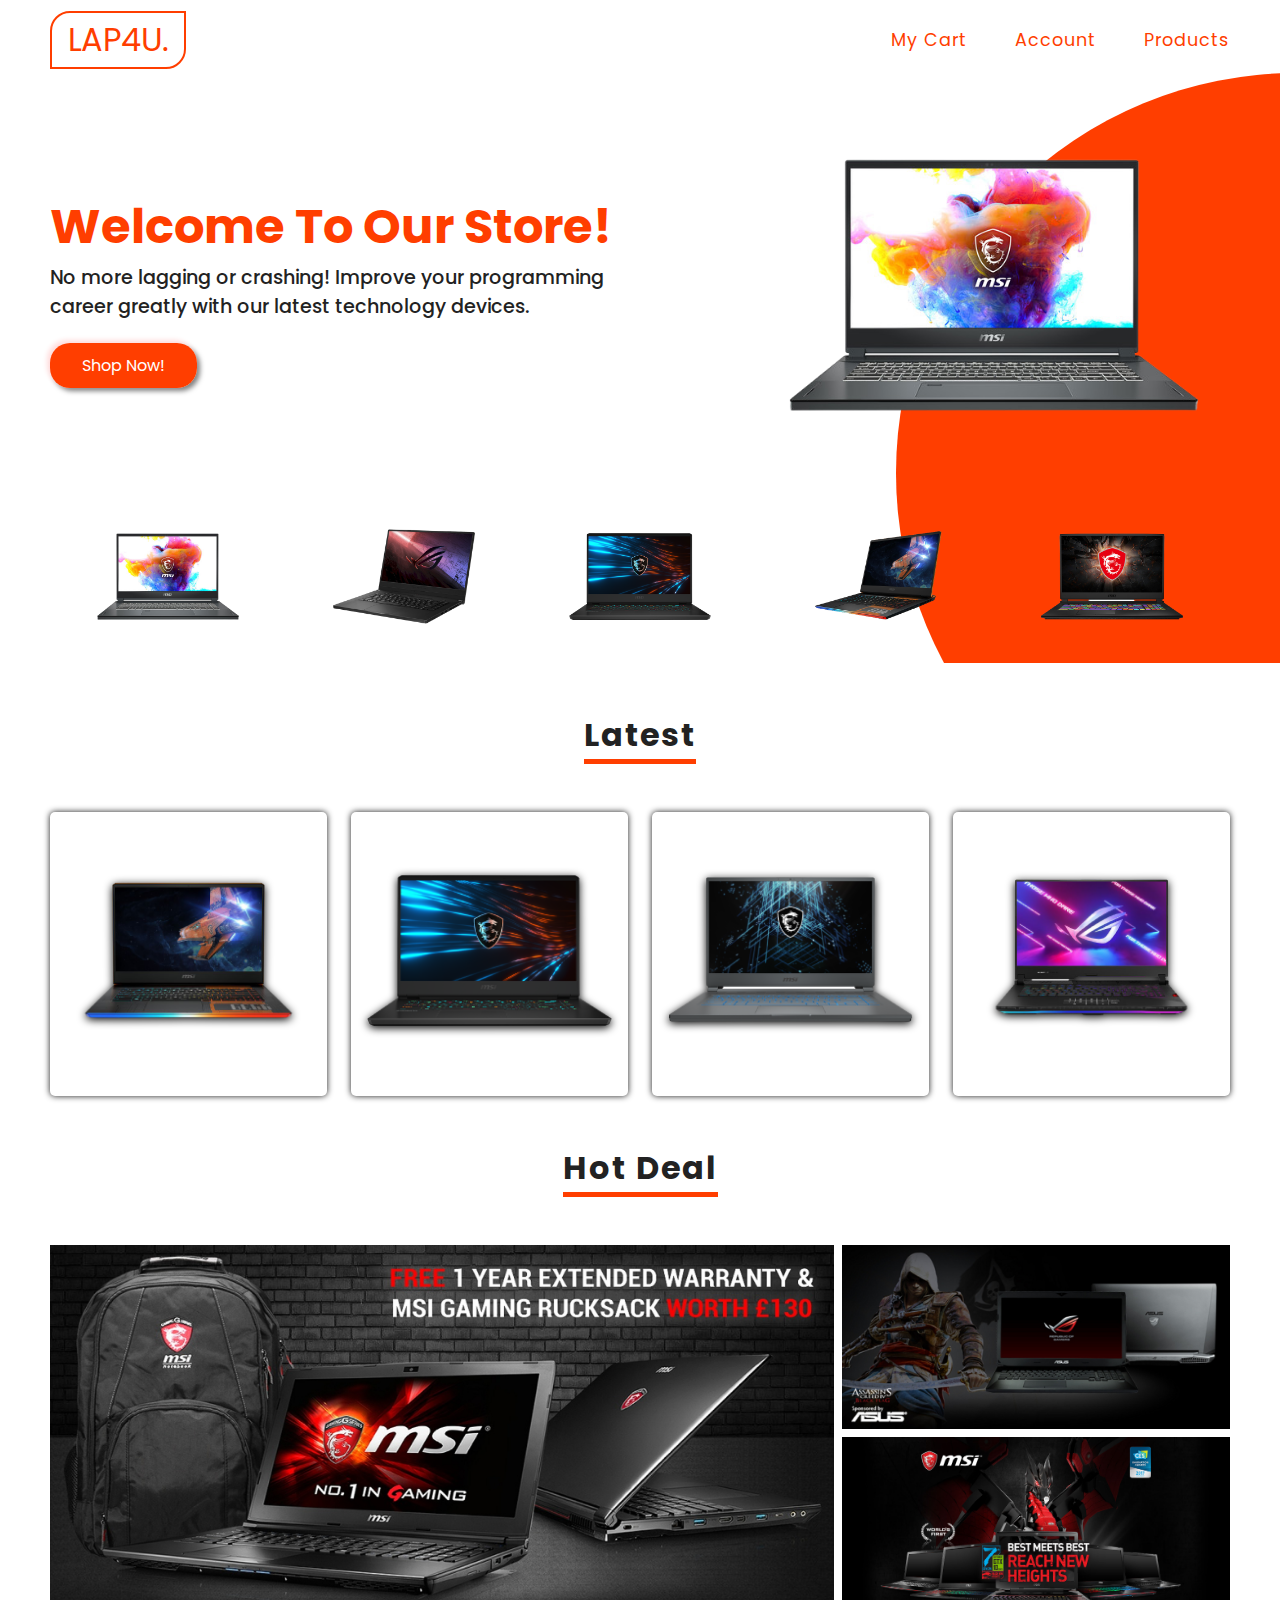
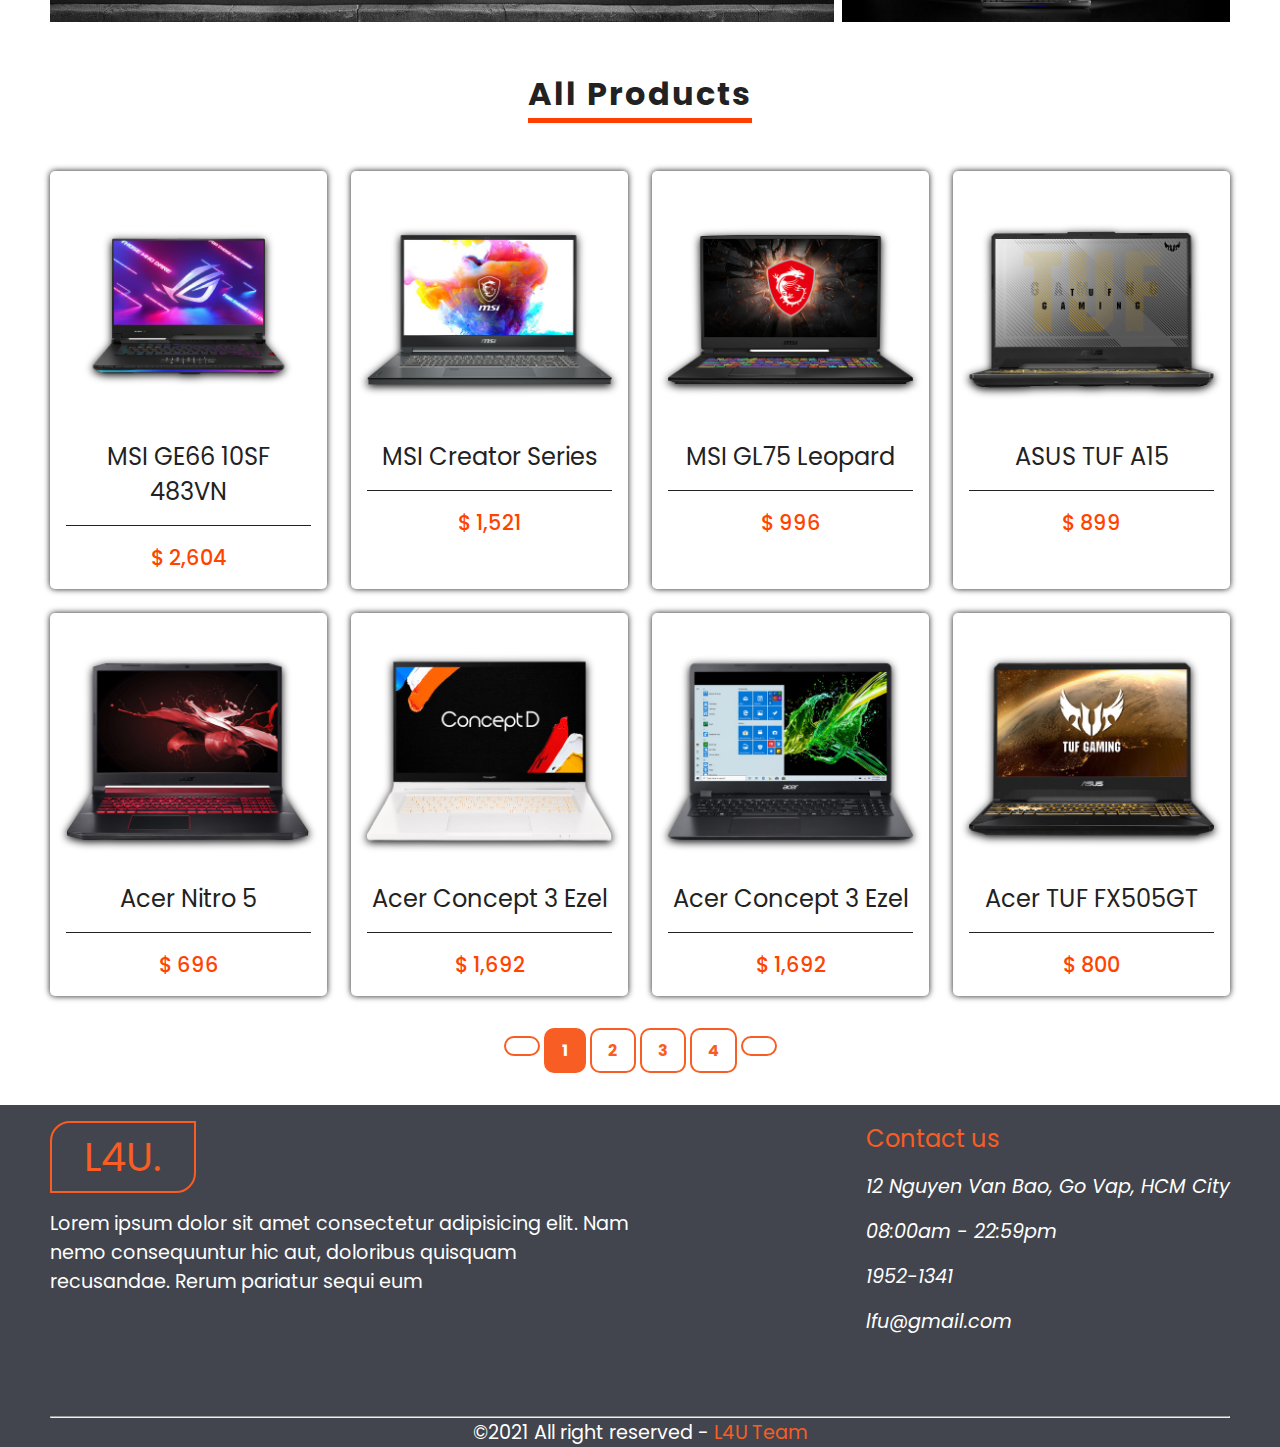
==== index.html @ 74d0d78e "Fix cant load image error, add media query, download more images" ====
<!DOCTYPE html>
<html lang="en">

<head>
    <meta charset="UTF-8">
    <meta http-equiv="X-UA-Compatible" content="IE=edge">
    <meta name="viewport" content="width=device-width, initial-scale=1.0">
    <link rel="stylesheet" href="./css/index.css">
    <link rel="icon" href="./img/page-icon/home.png">
    <link rel="stylesheet" href="./fontawesome/css/all.css">
    <title>LFU | Home</title>
</head>

<body>

    <div class="landing-page">
        <div class="wrapper">
            <header id="top">
                <a href="#" class="logo">LAP4U.</a>

                <input type="checkbox" id="show-menu">

                <ul class="nav-links">
                    <li class="nav-link">
                        <a href="#"><i class="fas fa-shopping-cart"></i> My Cart</a>
                    </li>
                    <li class="nav-link">
                        <a href="./login.html"><i class="fas fa-user"></i> Account</a>
                    </li>
                    <li class="nav-link">
                        <a href="#l-product"><i class="fas fa-layer-group"></i> Products</a>
                    </li>
                </ul>

                <label for="show-menu" class="menu-toggler">
                    <i class="fas fa-bars"></i>
                </label>

            </header>

            <section class="showcase-container">
                <div class="desc">
                    <h1>Welcome to our store!</h1>
                    <p>No more lagging or crashing! Improve your programming career greatly with our latest technology
                        devices.</p>
                    <a href="#" class="btn">Shop Now!</a>
                </div>

                <div class="showcase">
                    <img id="showcase-img" src="./img/products/img-slider/1.png">
                    <ul class="social-media">
                        <li><a href="#"><i class="fab fa-facebook-square"></i></a></li>
                        <li><a href="#"><i class="fab fa-instagram"></i></a></li>
                        <li><a href="#"><i class="fab fa-twitter"></i></a></li>
                    </ul>
                </div>
            </section>

            <section class="img-slider">

                <img onclick="changeImg(this);changeColor('#ff3e00')" src="./img/products/img-slider/1.png">
                <img onclick="changeImg(this);changeColor('#766bd1')" src="./img/products/img-slider/2.png">
                <img onclick="changeImg(this);changeColor('#2c6ad9')" src="./img/products/img-slider/3.png">
                <img onclick="changeImg(this);changeColor('#ff6700')" src="./img/products/img-slider/4.png">
                <img onclick="changeImg(this);changeColor('#e70213')" src="./img/products/img-slider/5.png">

            </section>
        </div>
    </div>

    <section class="products product-new">
        <h1 class="intro">Latest</h1>
        <div class="wrapper latest-products">

            <div class="item">
                <img src="./img/products/new/1.png" alt="">
            </div>

            <div class="item">
                <img src="./img/products/new/2.png" alt="">
            </div>

            <div class="item">
                <img src="./img/products/new/3.png" alt="">
            </div>

            <div class="item">
                <img src="./img/products/new/4.png" alt="">
            </div>

        </div>
    </section>

    <section class="products product-featured">
        <h1 class="intro">Hot Deal</h1>
        <div class="wrapper items">

            <div class="item-feature featured-1">
                <img src="./img/products/featured/main.jpg" alt="">
            </div>

            <div class="item-feature featured-2">
                <img src="./img/products/featured/side-pic-a.jpg" alt="">
            </div>

            <div class="item-feature featured-3">
                <img src="./img/products/featured/side-pic-b.jpg" alt="">
            </div>

        </div>
    </section>

    <section class="products product-all">
        <h1 class="intro" id="l-product">All Products</h1>

        <div class="wrapper product-list">

            <div class="item sell-item">
                <!-- <div class="product-info"> -->
                <img src="./img/products/list/1.png" alt="">
                <p class="product-name">MSI GE66 10SF 483VN</p>
                <!-- </div> -->
                <div class="detail">
                    <i class="far fa-heart to-fav-list"></i>
                    <span class="price">$ 2,604</span>
                    <i class="fas fa-cart-plus add-to-cart"></i>
                </div>
            </div>

            <div class="item sell-item">
                <img src="./img/products/list/2.png" alt="">
                <p class="product-name">MSI Creator Series</p>
                <div class="detail">
                    <i class="far fa-heart to-fav-list"></i>
                    <span class="price">$ 1,521</span>
                    <i class="fas fa-cart-plus add-to-cart"></i>
                </div>
            </div>

            <div class="item sell-item">
                <img src="./img/products/list/3.png" alt="">
                <p class="product-name">MSI GL75 Leopard</p>
                <div class="detail">
                    <i class="far fa-heart to-fav-list"></i>
                    <span class="price">$ 996</span>
                    <i class="fas fa-cart-plus add-to-cart"></i>
                </div>
            </div>

            <div class="item sell-item">
                <img src="./img/products/list/4.png" alt="">
                <p class="product-name">ASUS TUF A15</p>
                <div class="detail">
                    <i class="far fa-heart to-fav-list"></i>
                    <span class="price">$ 899</span>
                    <i class="fas fa-cart-plus add-to-cart"></i>
                </div>
            </div>

            <div class="item sell-item">
                <img src="./img/products/list/5.png" alt="">
                <p class="product-name">Acer Nitro 5</p>
                <div class="detail">
                    <i class="far fa-heart to-fav-list"></i>
                    <span class="price">$ 696</span>
                    <i class="fas fa-cart-plus add-to-cart"></i>
                </div>
            </div>

            <div class="item sell-item">
                <img src="./img/products/list/6.png" alt="">
                <p class="product-name">Acer Concept 3 Ezel</p>
                <div class="detail">
                    <i class="far fa-heart to-fav-list"></i>
                    <span class="price">$ 1,692</span>
                    <i class="fas fa-cart-plus add-to-cart"></i>
                </div>
            </div>

            <div class="item sell-item">
                <img src="./img/products/list/7.png" alt="">
                <p class="product-name">Acer Concept 3 Ezel</p>
                <div class="detail">
                    <i class="far fa-heart to-fav-list"></i>
                    <span class="price">$ 1,692</span>
                    <i class="fas fa-cart-plus add-to-cart"></i>
                </div>
            </div>

            <div class="item sell-item">
                <img src="./img/products/list/8.png" alt="">
                <p class="product-name">Acer TUF FX505GT</p>
                <div class="detail">
                    <i class="far fa-heart to-fav-list"></i>
                    <span class="price">$ 800</span>
                    <i class="fas fa-cart-plus add-to-cart"></i>
                </div>
            </div>

        </div>
    </section>

    <div class="pagination">
        <a href="#" class="page-prev"><i class="fas fa-angle-left"></i></a>
        <a href="#" class="page-num active">1</a>
        <a href="./page-2.html#l-product" class="page-num">2</a>
        <a href="#" class="page-num">3</a>
        <a href="#" class="page-num">4</a>
        <a href="#" class="page-next"><i class="fas fa-angle-right"></i></a>
    </div>

    <footer>
        <div class="wrapper">
            <div class="footer-detail">
                <div class="page-intro">
                    <a href="#top" class="page-logo">L4U.</a>
                    <p>Lorem ipsum dolor sit amet consectetur adipisicing elit. Nam nemo consequuntur hic aut, doloribus
                        quisquam recusandae. Rerum pariatur sequi eum
                    </p>
                </div>

                <div class="page-address">
                    <p>Contact us</p>
                    <ul>
                        <li>
                            <a href="#">
                                <i class="fas fa-map-marker-alt"> 12 Nguyen Van Bao, Go Vap, HCM City</i>
                            </a>
                        </li>

                        <li>
                            <a href="#">
                                <i class="fas fa-door-open"> 08:00am - 22:59pm</i>
                            </a>
                        </li>

                        <li>
                            <a href="#">
                                <i class="fas fa-phone"> 1952-1341</i>
                            </a>
                        </li>

                        <li>
                            <a href="#">
                                <i class="fas fa-envelope"> lfu@gmail.com</i>
                            </a>
                        </li>
                    </ul>

                    <div class="page-sm">
                        <i class="fab fa-facebook-square"></i>
                        <i class="fab fa-twitter"></i>
                        <i class="fab fa-instagram"></i>
                    </div>
                </div>
            </div>

            <div class="copy-right">
                <hr>
                <a href="./members.html" target="_blank">
                    &copy;2021 All right reserved - <span>L4U Team</span>
                </a>
            </div>
        </div>
    </footer>

    <script src="./js/index.js"></script>
</body>

</html>
---- css/index.css ----
@import url('https://fonts.googleapis.com/css2?family=Poppins:wght@300;400;500;700&display=swap');

* {
  padding: 0;
  margin: 0;
  box-sizing: border-box;
  font-family: 'Poppins' ,sans-serif;
  list-style: none;
  text-decoration: none;
  scroll-behavior: smooth;
}

/* Css variables */
:root {
  --light: #fff;
  --dark: #222;
  --primary-color: #ff3e00;
  --text-color: #f85d24;
  --shadow: 0 0 6px rgba(0, 0, 0, 0.9);
  --shadow-inset: -3px -3px 5px #ffdddd,
  3px 3px 5px rgba(0, 0, 0, 0.5);
}

/* ==Global wrapper== */
.wrapper {
  width: calc(100% - 100px);
  max-width: 1280px;
  margin: 0 auto;
}

.landing-page {
  position: relative;
  overflow: hidden;
  z-index: 2;
}


.landing-page::after {
  z-index: -9;
  content: "";
  width: 800px;
  height: 800px;
  border-radius: 50%;
  background-color: var(--primary-color);
  position: absolute;
  left: 70%;
  top: 11%;
}

header {
  width: 100%;
  margin: 0 auto;
  height: 80px;
  display: flex;
  justify-content: space-between;
  align-items: center;
  position: relative;
}

header .logo {
  font-size: 2rem;
  color: var(--primary-color);
  padding: .2rem 1rem;
  border: 2px solid var(--primary-color);
  border-radius: 20px 0 20px 0;
}

/* ==Navigation bar== */
.nav-links {
  display: flex;
}

.nav-links li{
  margin-left: 3rem;
}

.nav-links a {
  color: var(--primary-color);
  font-size: 1.1rem;
  letter-spacing: 1px;
}

.nav-links a:hover {
  border-bottom: 2px solid var(--primary-color);
}

header input[type="checkbox"] {
  display: none;
}

header .menu-toggler {
  display: none;
  position: absolute;
}

/* ==Product showcase== */
.showcase-container {
  width: 100%;
  display: grid;
  grid-template-columns: repeat(2, 1fr);
  align-items: center;
  gap: 10px;
}

.desc h1 {
  font-size: 3rem;
  color: var(--primary-color);
  text-transform: capitalize;
}

.desc p {
  font-size: 1.2rem;
  margin-bottom: 2rem;
  color: var(--dark);
  font-weight: 500;
}

.btn {
  background: var(--primary-color);
  border-radius: 20px;
  padding: .7rem 2rem;
  color: #fff;
  transition: .3s ease;
  box-shadow: var(--shadow-inset);
}

.btn:hover {
  filter: brightness(150%);
}

.showcase {
  width: 100%;
  display: flex;
  justify-content: flex-end;
  align-items: center;
}

.showcase img {
  width: 70%;
  transition: transform .3s ease;
}

.social-media i {
  font-size: 2rem;
  margin: 2rem 0 0 2rem;
  color: #fff;
  transition: transform .3s ease;
  transform: scale(.85);
}

.social-media i:hover,
.showcase img:hover {
  transform: scale(1.1);
}

/* ==Product showcase images== */
.img-slider {
  padding: 1rem 0;
  display: grid;
  grid-template-columns: repeat(5, 1fr);
  align-items: center;
  justify-items: center;
}

.img-slider img {
  width: 60%;
  transition: .3s ease-in-out;
}

.img-slider img:hover {
  transform: translateY(-5%);
}

.landing-page img {
  filter: drop-shadow(2 px 4px 4px black);
  cursor: pointer;
}


/* ==Product== */
.items {
  display: grid;
  gap: .5rem;
  grid-template-areas: 
  'main main side-pic-a'
  'main main side-pic-b';
}

.featured-1 {
  grid-area: main;
}
.featured-2 {
  grid-area: side-pic-a;
}
.featured-3 {
  grid-area: side-pic-b;
}

.item-feature img {
  width: 100%;
  height: 100%;
}

.products {
  text-align: center;
}

.latest-products {
  display: grid;
  grid-template-columns: repeat(4, 1fr);
  gap: 1.5rem;
}

section .intro {
  color: var(--dark);
  display: inline-block;
  margin: 3rem 0;
  border-bottom: 5px solid var(--primary-color);
  font-size: 2rem;
  text-transform: capitalize;
  letter-spacing: 2px;
  position: relative;
}

.item {
  box-shadow: var(--shadow);
  border-radius: 5px;
  padding: 1rem;
  cursor: pointer;
  overflow: hidden;
}

.item img {
  transition: transform .3s ease;
  width: 100%;
  filter: drop-shadow(0 2px 4px black);
}

.sell-item img:hover{
  transform: scale(1.1);
}

.product-list {
  display: grid;
  grid-template-columns: repeat(4, 1fr);
  gap: 1.5rem;
}

.item .product-name {
  font-size: 1.5rem;
  text-align: center;
  color: var(--dark);
  padding-bottom: 1rem;
  border-bottom: 1px solid var(--dark);
}

.item .detail {
  margin-top: 1rem;
  display: flex;
  justify-content: space-between;
  align-items: center;
}

.item .add-to-cart,
.item .to-fav-list {
  color: var(--text-color);
  font-size: 1.5rem;
  transition: transform .3s ease-in-out;
  transform: scale(.9);
}

.item .add-to-cart:hover,
.item .to-fav-list:hover {
  transform: scale(1.1);
}

.item .price {
  font-size: 1.3rem;
  font-weight: 500;
  color: #ff4400;
}


.pagination {
    text-align: center;
    margin: 2rem;
}

.pagination .page-num,
.page-prev,
.page-next {
  font-weight: bold;
  display: inline-block;
  color: var(--text-color);
  padding: .5em 1em;
  /* font-size: 1.2rem; */
  border-radius: 10px;
  border: 2px solid var(--text-color);
  transition: .3s ease-in-out;
}

.pagination .active {
  background-color: var(--text-color);
  color: var(--light);
}

.page-num:hover:not(.active) {
  transform: translateY(-8%);
}

/* footer */
footer {
  font-size: 1.2rem;
  background-color: #42454d;
  color: #fff;
}

.footer-detail {
  display: grid;
  grid-template-columns: repeat(2, 1fr);
  gap: 1rem;
  padding: 1rem 0;
}

.page-logo {
  cursor: pointer;
  border: 2px solid var(--text-color);
  border-radius: 20px 0 20px 0;
  padding: .25rem 2rem;
  display: inline-block;
  margin-bottom: 1rem;
  color: var(--text-color);
  font-size: 2.5rem;
}

.page-address {
  justify-self: end;
}

.page-address ul{
  list-style: none;
}

.page-address ul li {
  margin: 1rem 0;
}

.page-address a {
  transition: .3s ease-in-out;
}

.page-address p {
  color: var(--text-color);
  font-size: 1.5rem;
}

.page-address a,
.copy-right a {
  color: #fff;
}

.page-sm i {
  font-size: 2rem;
  cursor: pointer;
  transition: .3s ease-in-out;
}

.page-sm i:hover,
.page-address a:hover  {
  color: var(--text-color);
}

.page-sm i:not(:last-child) {
  margin-right: 1.5rem;
}

.copy-right {
  text-align: center;
}

.copy-right span {
  color: var(--text-color);
}

/* Media query for tablet */
@media (max-width: 769px) {

  .wrapper {
    width: 90%;
  }

  .nav-links {
    display: block;
    width: 100%;
    text-align: center;
    background: #fff;
    top: 100%;
    right: 200%;
    position: absolute;
    transition: all .3s ease;
    z-index: 1000;
  }
  
  .nav-links li{
    margin: 3rem 0;
  }

  header .menu-toggler {
    display: block;
    color: var(--primary-color);
    right: 0%;
    font-size: 2rem;
  }

  header #show-menu:checked ~ .nav-links {
    right:  0;
    transition: all .3s ease;
  }

  header #show-menu:checked ~ .menu-toggler i::before {
    content: "\f00d";
  }

  .showcase-container {
    grid-template-columns: 1fr;
    align-items: center;
    justify-content: center;
    text-align: center;
    height: 100%;    
  }

  .showcase {
    justify-content: space-between;
  }

  .showcase img {
    width: 75%;
    filter: drop-shadow(1px 2px 6px #fff);
  }

  .social-media {
    background: var(--primary-color);
    padding: 0 .5em;
    margin-left: 1rem;
    border-radius: 8px;
    box-shadow: var(--shadow-inset);
  }
  
  .social-media i{
    margin: 1rem 0;
    font-size: 1.5;
  }
  
  .landing-page::after {
    top: 20%;
    left: 0;
  }

  .desc h1 {
    margin: 0;
    font-size: 1.5rem;
  }

  .desc p {
    font-size: 1rem;
    margin-bottom: 2.5rem;
    margin-top: 1.2rem;
    color: rgb(39 39 39);
    font-weight: 500;
  }

  .img-slider {
    display: none;
  }

  .latest-products {
    grid-template-columns: repeat(2, 1fr);
    gap: 1rem;
  }

  .items {
    grid-template-areas: 
    'main'
    'main'
    'side-pic-a'
    'side-pic-b';
  }
  
  .product-list {
    width: 80%;
    display: grid;
    grid-template-columns: 1fr;
    gap: 1.2rem;
  }

  .footer-detail {
    grid-template-columns: 1fr;
    gap: 1.5rem;
    text-align: center;
  }

  .page-address {
    justify-self: center;
  }
}

/* Media query for really small screen devices */
@media (max-width: 320px) {
  .pagination .page-num,
  .page-prev,
  .page-next {
    padding: 0em .5em;
  }

  .social-media i {
    margin: .5rem 0;
    font-size: 1.5rem;
  }
}
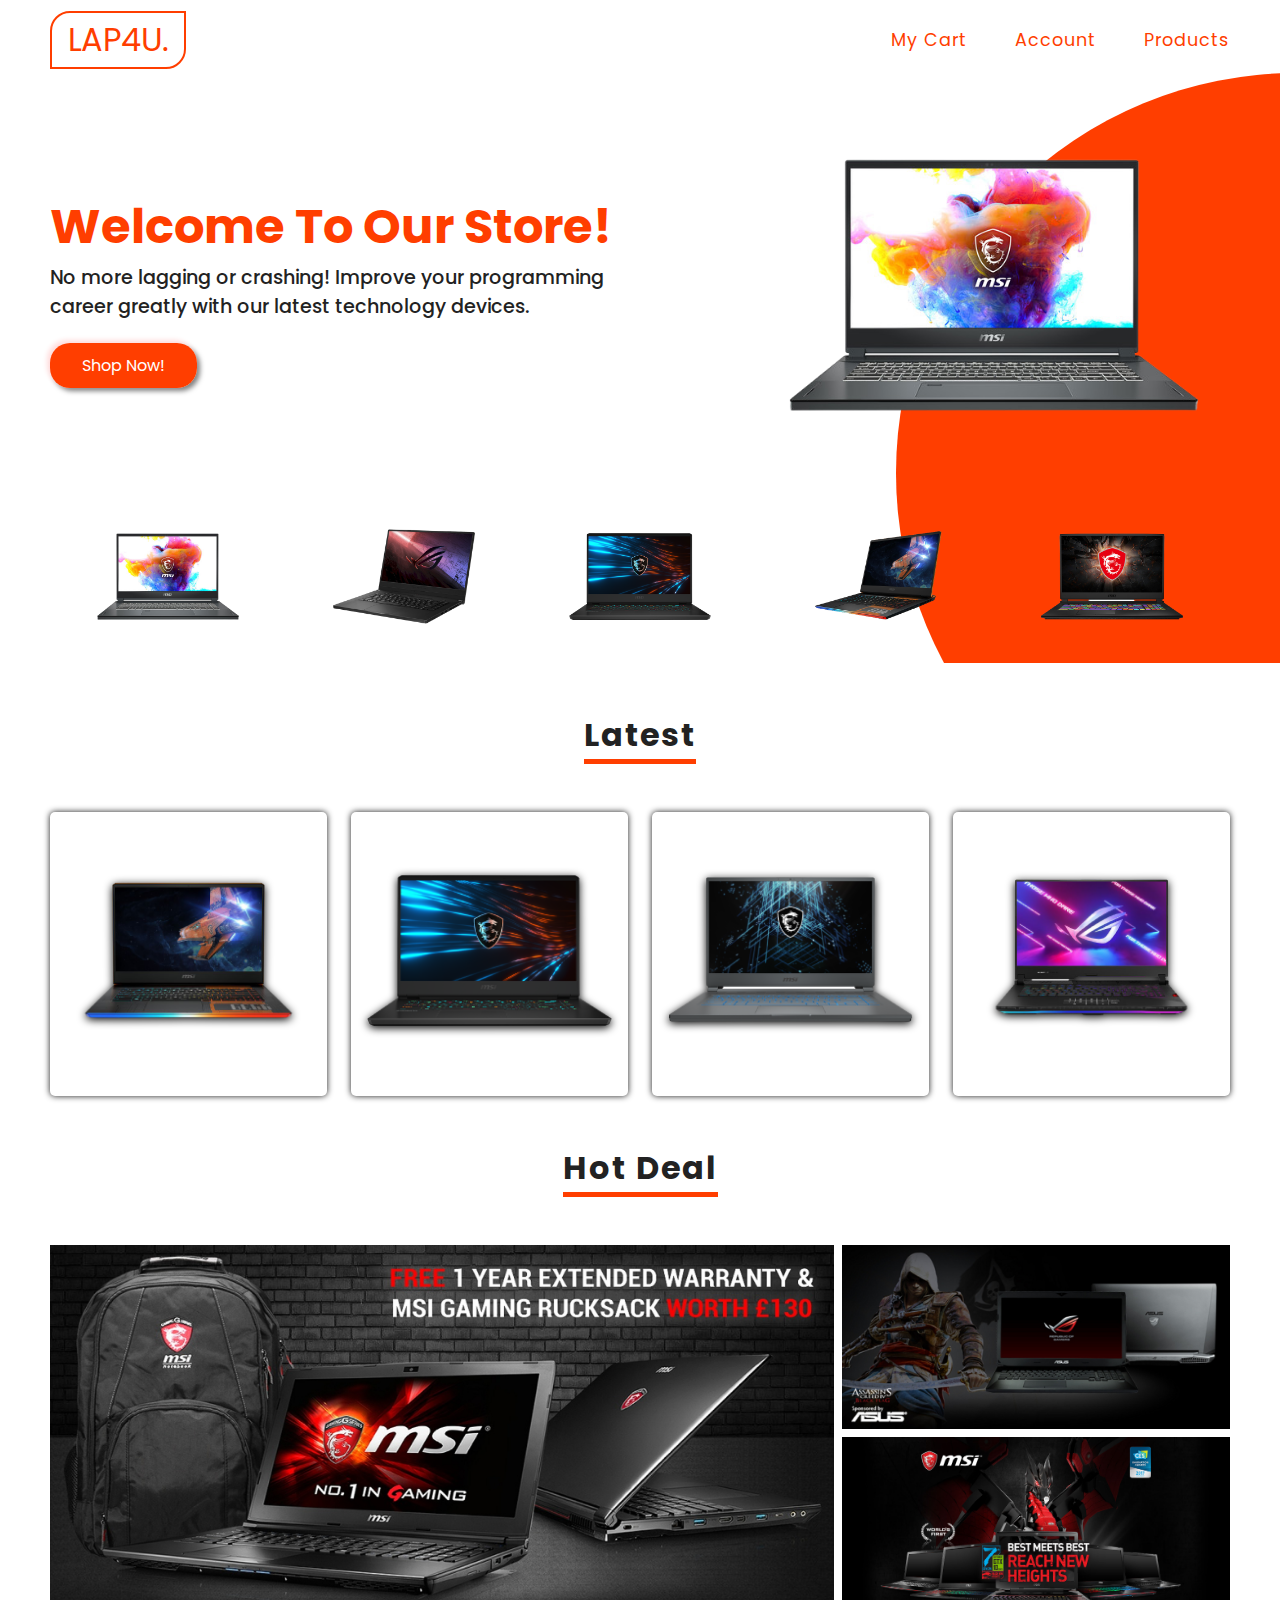
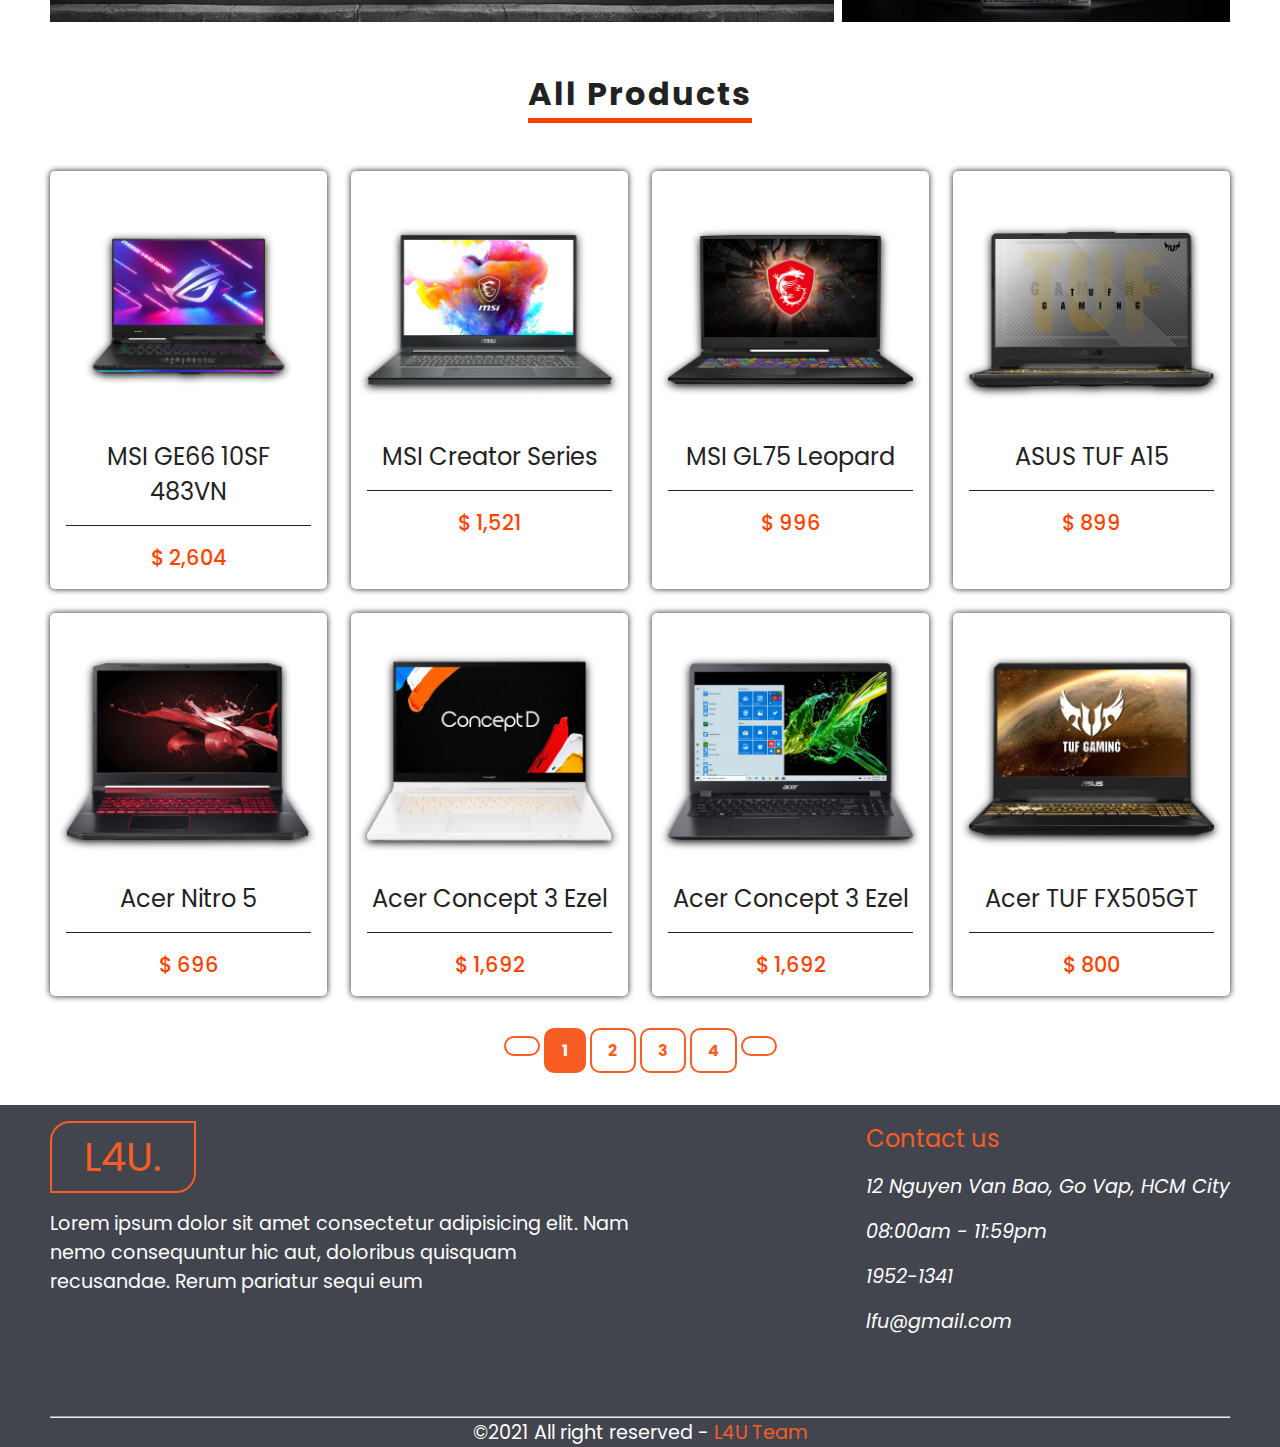
==== commit a2fa7883: "Add fontawesome folder" ====
--- a/index.html
+++ b/index.html
@@ -8,7 +8,7 @@
     <link rel="stylesheet" href="./css/index.css">
     <link rel="icon" href="./img/page-icon/home.png">
     <link rel="stylesheet" href="./fontawesome/css/all.css">
-    <title>LFU | Home</title>
+    <title>LFU | High-end laptop with "Lovey" prices</title>
 </head>
 
 <body>
@@ -116,10 +116,8 @@
         <div class="wrapper product-list">
 
             <div class="item sell-item">
-                <!-- <div class="product-info"> -->
                 <img src="./img/products/list/1.png" alt="">
                 <p class="product-name">MSI GE66 10SF 483VN</p>
-                <!-- </div> -->
                 <div class="detail">
                     <i class="far fa-heart to-fav-list"></i>
                     <span class="price">$ 2,604</span>
@@ -202,7 +200,7 @@
 
     <div class="pagination">
         <a href="#" class="page-prev"><i class="fas fa-angle-left"></i></a>
-        <a href="#" class="page-num active">1</a>
+        <a href="./index.html#l-product" class="page-num active">1</a>
         <a href="./page-2.html#l-product" class="page-num">2</a>
         <a href="#" class="page-num">3</a>
         <a href="#" class="page-num">4</a>
@@ -230,7 +228,7 @@
 
                         <li>
                             <a href="#">
-                                <i class="fas fa-door-open"> 08:00am - 22:59pm</i>
+                                <i class="fas fa-door-open"> 08:00am - 11:59pm</i>
                             </a>
                         </li>
 
--- a/css/index.css
+++ b/css/index.css
@@ -18,7 +18,7 @@
   --text-color: #f85d24;
   --shadow: 0 0 6px rgba(0, 0, 0, 0.9);
   --shadow-inset: -3px -3px 5px #ffdddd,
-  3px 3px 5px rgba(0, 0, 0, 0.5);
+                  3px 3px 5px rgba(0, 0, 0, 0.5);
 }
 
 /* ==Global wrapper== */
@@ -33,7 +33,6 @@
   overflow: hidden;
   z-index: 2;
 }
-
 
 .landing-page::after {
   z-index: -9;
@@ -153,7 +152,7 @@
   transform: scale(1.1);
 }
 
-/* ==Product showcase images== */
+/* ==Landing page product showcase images== */
 .img-slider {
   padding: 1rem 0;
   display: grid;
@@ -177,13 +176,21 @@
 }
 
 
-/* ==Product== */
+.latest-products {
+  display: grid;
+  grid-template-columns: repeat(4, 1fr);
+  gap: 1.5rem;
+}
+
+
+/* ==Product - Hot deal== */
 .items {
   display: grid;
   gap: .5rem;
   grid-template-areas: 
   'main main side-pic-a'
   'main main side-pic-b';
+  cursor: pointer;
 }
 
 .featured-1 {
@@ -203,12 +210,6 @@
 
 .products {
   text-align: center;
-}
-
-.latest-products {
-  display: grid;
-  grid-template-columns: repeat(4, 1fr);
-  gap: 1.5rem;
 }
 
 section .intro {
@@ -308,6 +309,7 @@
   transform: translateY(-8%);
 }
 
+
 /* footer */
 footer {
   font-size: 1.2rem;
@@ -381,6 +383,7 @@
 .copy-right span {
   color: var(--text-color);
 }
+
 
 /* Media query for tablet */
 @media (max-width: 769px) {
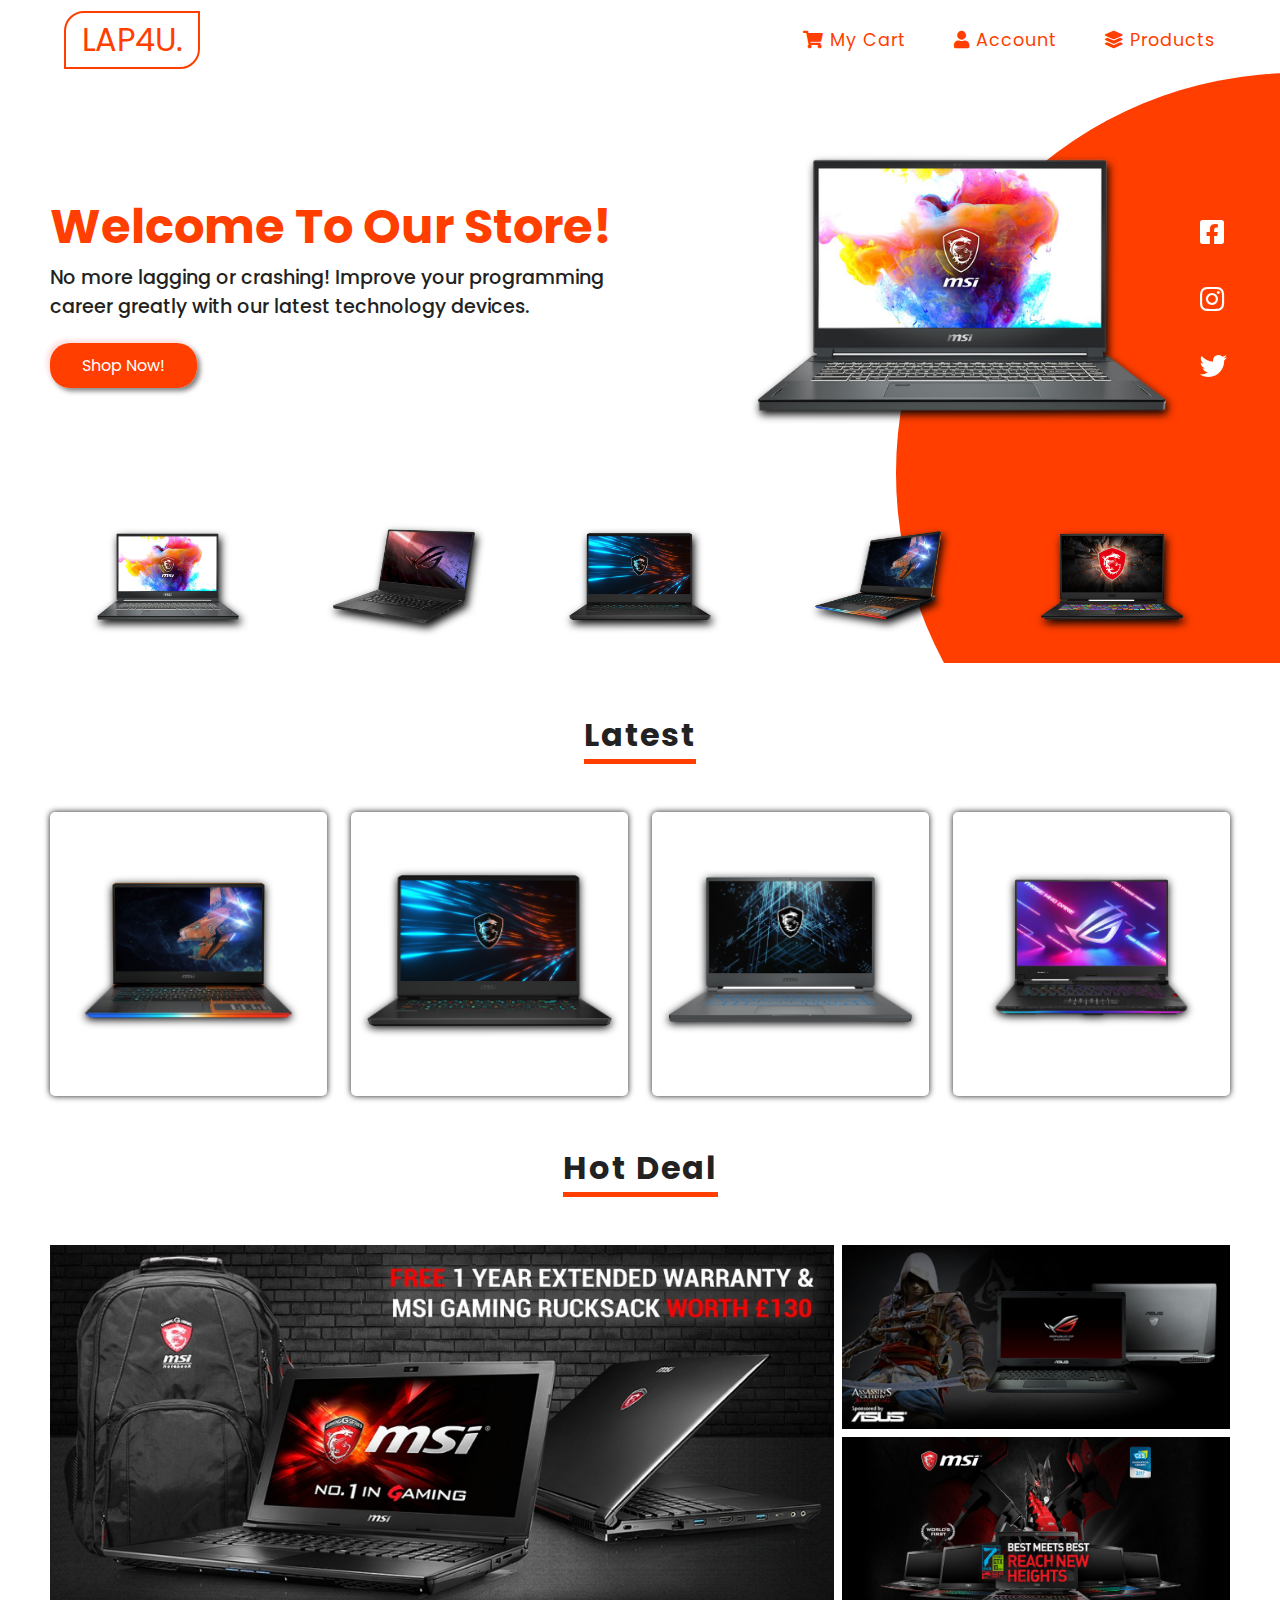
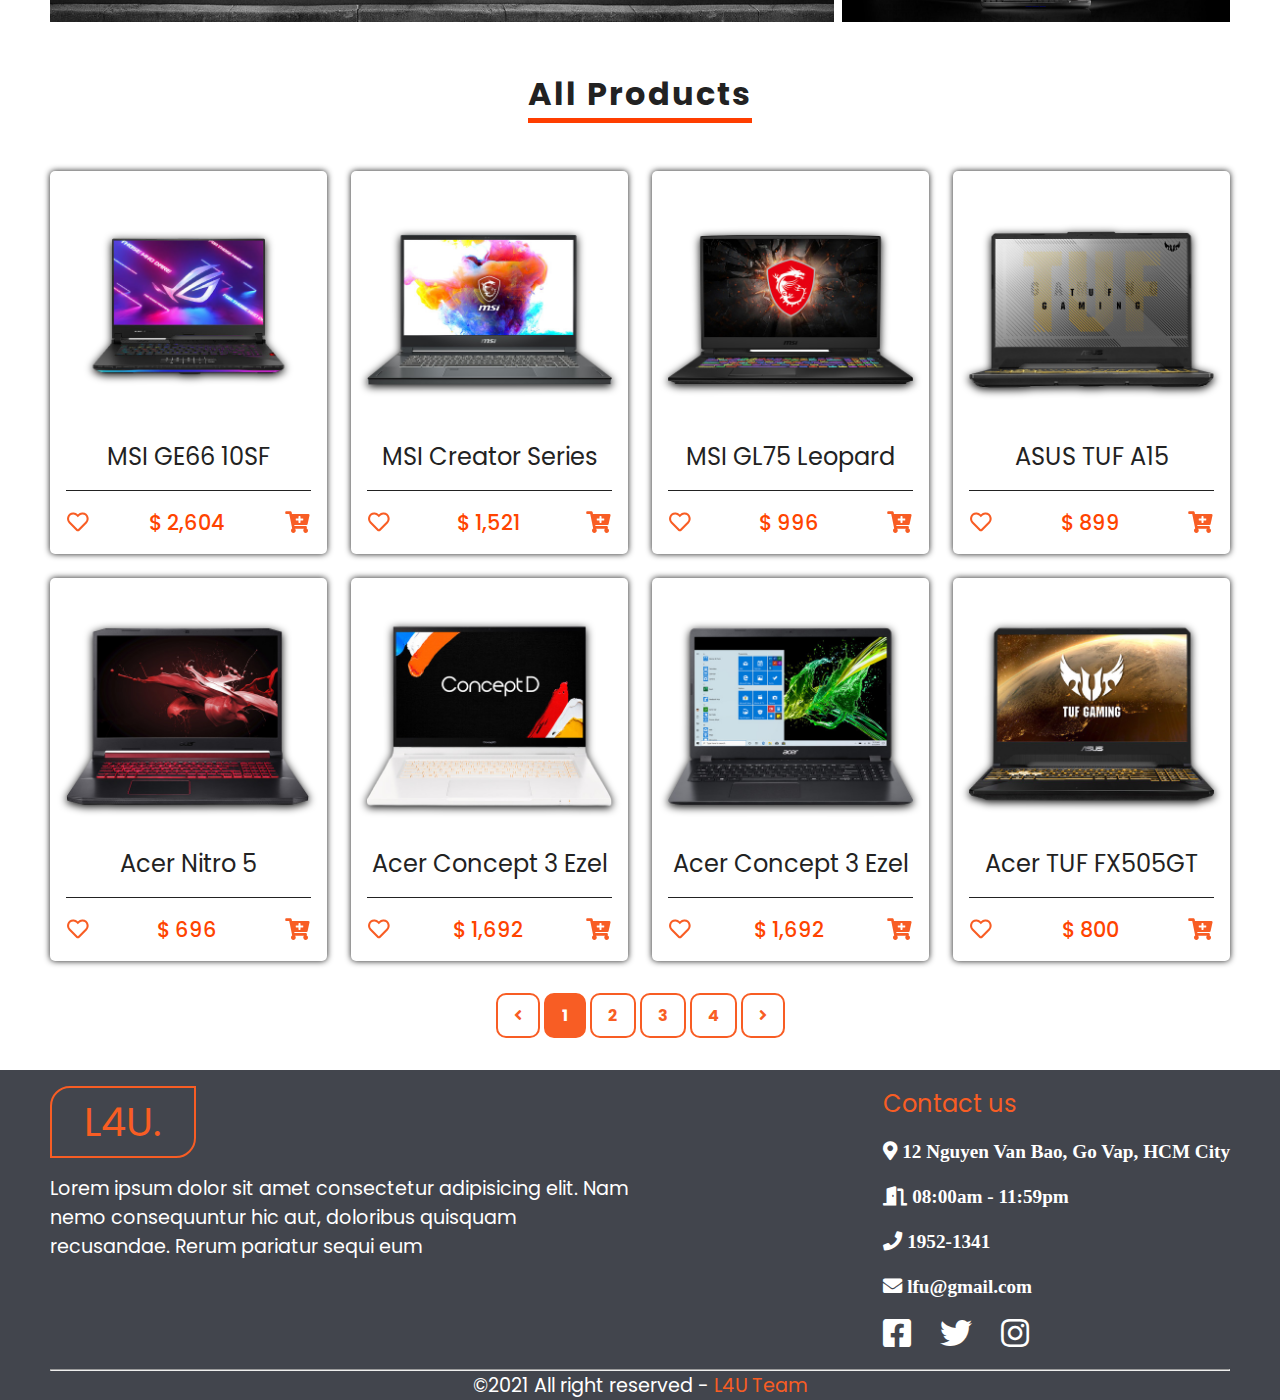
==== commit 791a2ff6: "Change navbar toggle from pure css to javascript, change autoSlide method, add method to add item(s)" ====
--- a/index.html
+++ b/index.html
@@ -14,11 +14,10 @@
 <body>
 
     <div class="landing-page">
-        <div class="wrapper">
-            <header id="top">
+
+        <header id="top">
+            <nav class="nav-bar">
                 <a href="#" class="logo">LAP4U.</a>
-
-                <input type="checkbox" id="show-menu">
 
                 <ul class="nav-links">
                     <li class="nav-link">
@@ -30,20 +29,23 @@
                     <li class="nav-link">
                         <a href="#l-product"><i class="fas fa-layer-group"></i> Products</a>
                     </li>
+
                 </ul>
 
-                <label for="show-menu" class="menu-toggler">
+                <div class="menu-toggler">
                     <i class="fas fa-bars"></i>
-                </label>
-
-            </header>
-
+                </div>
+            </nav>
+
+        </header>
+
+        <div class="wrapper">
             <section class="showcase-container">
                 <div class="desc">
                     <h1>Welcome to our store!</h1>
                     <p>No more lagging or crashing! Improve your programming career greatly with our latest technology
                         devices.</p>
-                    <a href="#" class="btn">Shop Now!</a>
+                    <a href="#l-product" class="btn">Shop Now!</a>
                 </div>
 
                 <div class="showcase">
@@ -117,7 +119,7 @@
 
             <div class="item sell-item">
                 <img src="./img/products/list/1.png" alt="">
-                <p class="product-name">MSI GE66 10SF 483VN</p>
+                <p class="product-name">MSI GE66 10SF</p>
                 <div class="detail">
                     <i class="far fa-heart to-fav-list"></i>
                     <span class="price">$ 2,604</span>
--- a/css/index.css
+++ b/css/index.css
@@ -24,7 +24,7 @@
 /* ==Global wrapper== */
 .wrapper {
   width: calc(100% - 100px);
-  max-width: 1280px;
+  max-width: 1366px;
   margin: 0 auto;
 }
 
@@ -44,15 +44,14 @@
   position: absolute;
   left: 70%;
   top: 11%;
+  transition: background-color .5s ease-in-out;
 }
 
 header {
   width: 100%;
+  max-width: 1366px;
   margin: 0 auto;
   height: 80px;
-  display: flex;
-  justify-content: space-between;
-  align-items: center;
   position: relative;
 }
 
@@ -65,6 +64,15 @@
 }
 
 /* ==Navigation bar== */
+.nav-bar {
+  width: 90%;
+  margin: 0 auto;
+  height: 100%;
+  display: flex;
+  justify-content: space-between;
+  align-items: center;
+}
+
 .nav-links {
   display: flex;
 }
@@ -83,13 +91,8 @@
   border-bottom: 2px solid var(--primary-color);
 }
 
-header input[type="checkbox"] {
-  display: none;
-}
-
 header .menu-toggler {
   display: none;
-  position: absolute;
 }
 
 /* ==Product showcase== */
@@ -105,6 +108,7 @@
   font-size: 3rem;
   color: var(--primary-color);
   text-transform: capitalize;
+  transition: color .5s ease-in-out;
 }
 
 .desc p {
@@ -115,12 +119,13 @@
 }
 
 .btn {
-  background: var(--primary-color);
+  background-color: var(--primary-color);
   border-radius: 20px;
   padding: .7rem 2rem;
   color: #fff;
   transition: .3s ease;
   box-shadow: var(--shadow-inset);
+  transition: background-color .5s ease-in-out;
 }
 
 .btn:hover {
@@ -150,6 +155,7 @@
 .social-media i:hover,
 .showcase img:hover {
   transform: scale(1.1);
+  cursor: pointer;
 }
 
 /* ==Landing page product showcase images== */
@@ -168,13 +174,12 @@
 
 .img-slider img:hover {
   transform: translateY(-5%);
+  cursor: pointer;
 }
 
 .landing-page img {
-  filter: drop-shadow(2 px 4px 4px black);
-  cursor: pointer;
-}
-
+  filter: drop-shadow(2px 4px 4px black);
+}
 
 .latest-products {
   display: grid;
@@ -190,7 +195,6 @@
   grid-template-areas: 
   'main main side-pic-a'
   'main main side-pic-b';
-  cursor: pointer;
 }
 
 .featured-1 {
@@ -227,7 +231,6 @@
   box-shadow: var(--shadow);
   border-radius: 5px;
   padding: 1rem;
-  cursor: pointer;
   overflow: hidden;
 }
 
@@ -239,6 +242,7 @@
 
 .sell-item img:hover{
   transform: scale(1.1);
+  cursor: pointer;
 }
 
 .product-list {
@@ -262,8 +266,7 @@
   align-items: center;
 }
 
-.item .add-to-cart,
-.item .to-fav-list {
+.item .add-to-cart, .item .to-fav-list {
   color: var(--text-color);
   font-size: 1.5rem;
   transition: transform .3s ease-in-out;
@@ -273,6 +276,7 @@
 .item .add-to-cart:hover,
 .item .to-fav-list:hover {
   transform: scale(1.1);
+  cursor: pointer;
 }
 
 .item .price {
@@ -280,7 +284,6 @@
   font-weight: 500;
   color: #ff4400;
 }
-
 
 .pagination {
     text-align: center;
@@ -294,7 +297,6 @@
   display: inline-block;
   color: var(--text-color);
   padding: .5em 1em;
-  /* font-size: 1.2rem; */
   border-radius: 10px;
   border: 2px solid var(--text-color);
   transition: .3s ease-in-out;
@@ -363,13 +365,13 @@
 
 .page-sm i {
   font-size: 2rem;
-  cursor: pointer;
   transition: .3s ease-in-out;
 }
 
 .page-sm i:hover,
 .page-address a:hover  {
   color: var(--text-color);
+  cursor: pointer;
 }
 
 .page-sm i:not(:last-child) {
@@ -392,35 +394,40 @@
     width: 90%;
   }
 
+  header .logo {
+    font-size: 1.5rem;
+  }
+
   .nav-links {
-    display: block;
+    height: 0;
+    flex-direction: column;
     width: 100%;
     text-align: center;
     background: #fff;
     top: 100%;
-    right: 200%;
+    left: 0;
+    overflow: hidden;
     position: absolute;
-    transition: all .3s ease;
     z-index: 1000;
-  }
-  
+    transition: height .2s linear;
+  }
+
   .nav-links li{
-    margin: 3rem 0;
-  }
-
-  header .menu-toggler {
+    margin: 2rem 0;
+  }
+
+  .nav-links.menu-active {
+    height: 300px;
+  }
+
+   header .menu-toggler {
     display: block;
     color: var(--primary-color);
-    right: 0%;
     font-size: 2rem;
-  }
-
-  header #show-menu:checked ~ .nav-links {
-    right:  0;
-    transition: all .3s ease;
-  }
-
-  header #show-menu:checked ~ .menu-toggler i::before {
+    cursor: pointer;
+  }
+
+  header .menu-toggler.menu-close i:before {
     content: "\f00d";
   }
 
@@ -436,7 +443,8 @@
     justify-content: space-between;
   }
 
-  .showcase img {
+  .showcase img,
+  .landing-page img {
     width: 75%;
     filter: drop-shadow(1px 2px 6px #fff);
   }
@@ -455,8 +463,10 @@
   }
   
   .landing-page::after {
+    width: 1024px;
+    height: 1024px;
     top: 20%;
-    left: 0;
+    left: -15%;
   }
 
   .desc h1 {
@@ -472,10 +482,6 @@
     font-weight: 500;
   }
 
-  .img-slider {
-    display: none;
-  }
-
   .latest-products {
     grid-template-columns: repeat(2, 1fr);
     gap: 1rem;
@@ -507,6 +513,16 @@
   }
 }
 
+/* Media query for common screen devices */
+@media (max-width: 540px) {
+  .landing-page::after {
+    width: 800px;
+    height: 800px;
+    top: 20%;
+    left: -10%;
+  }
+}
+
 /* Media query for really small screen devices */
 @media (max-width: 320px) {
   .pagination .page-num,
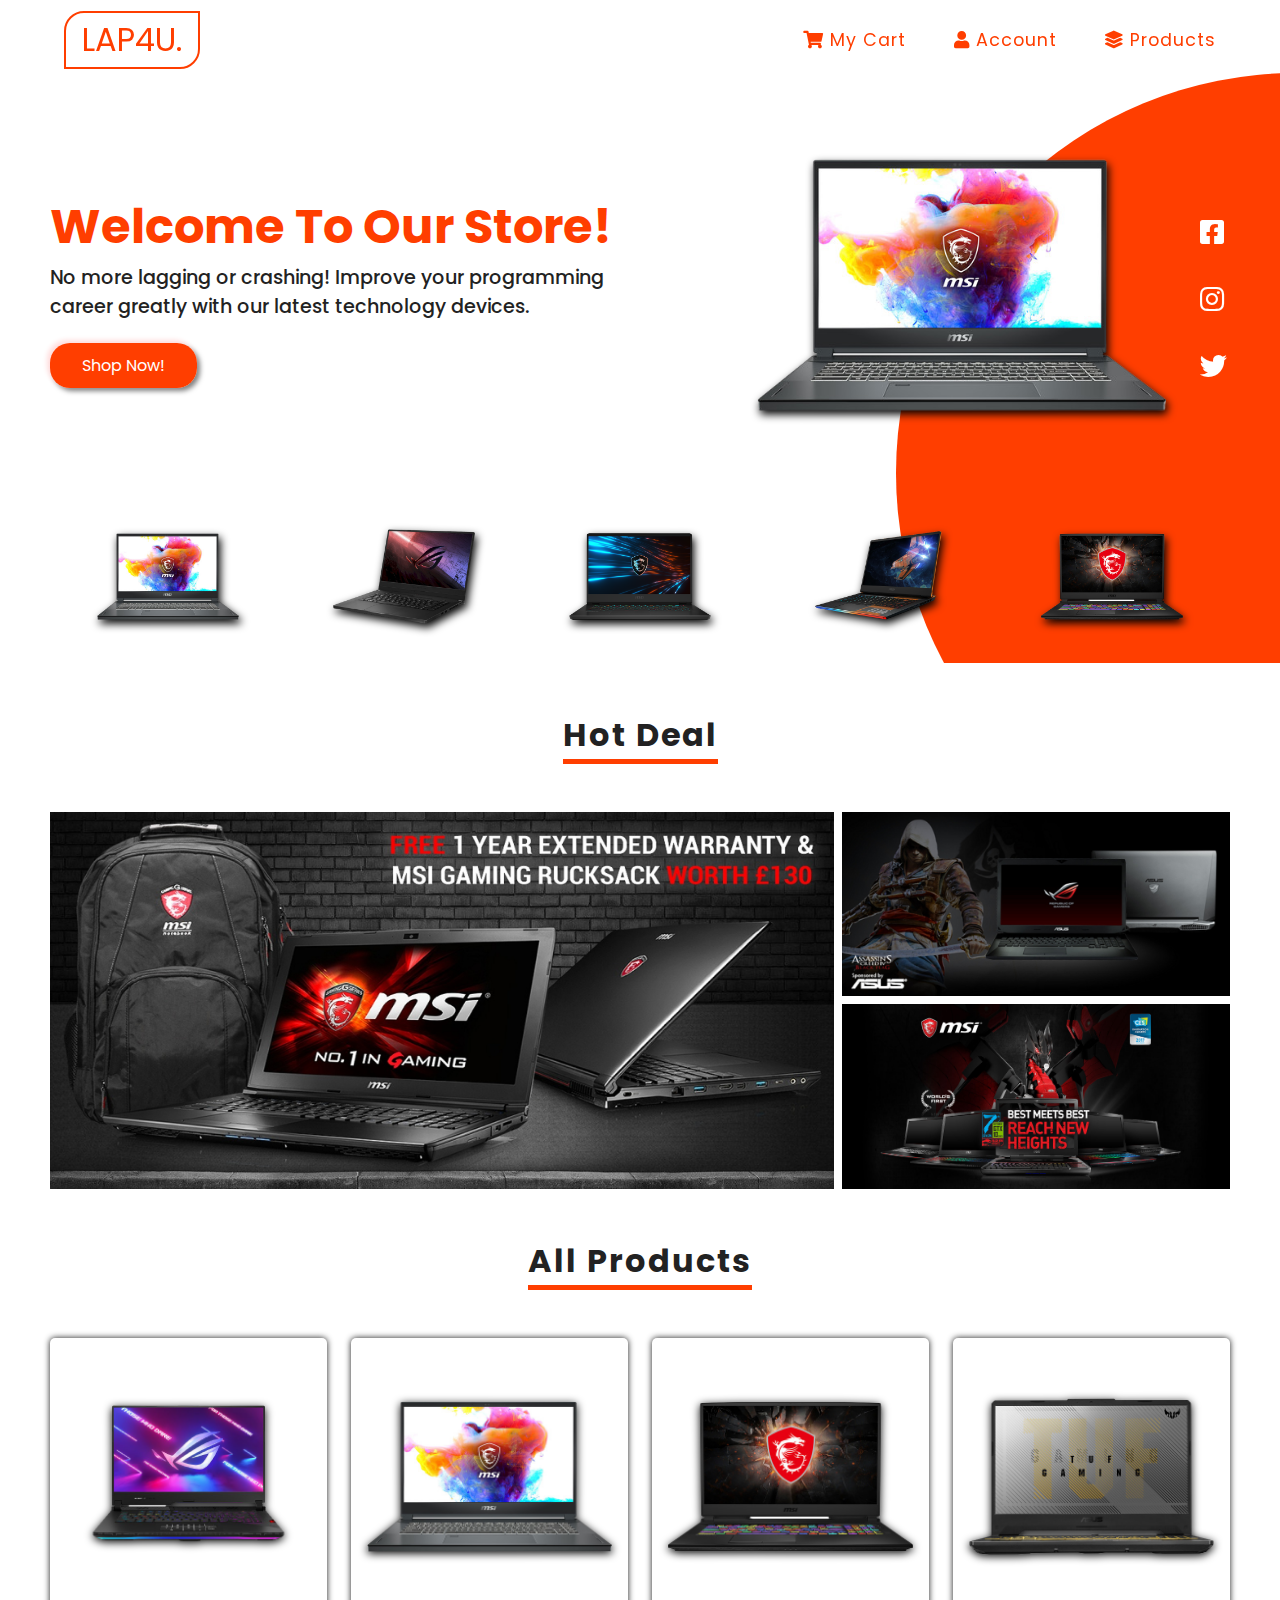
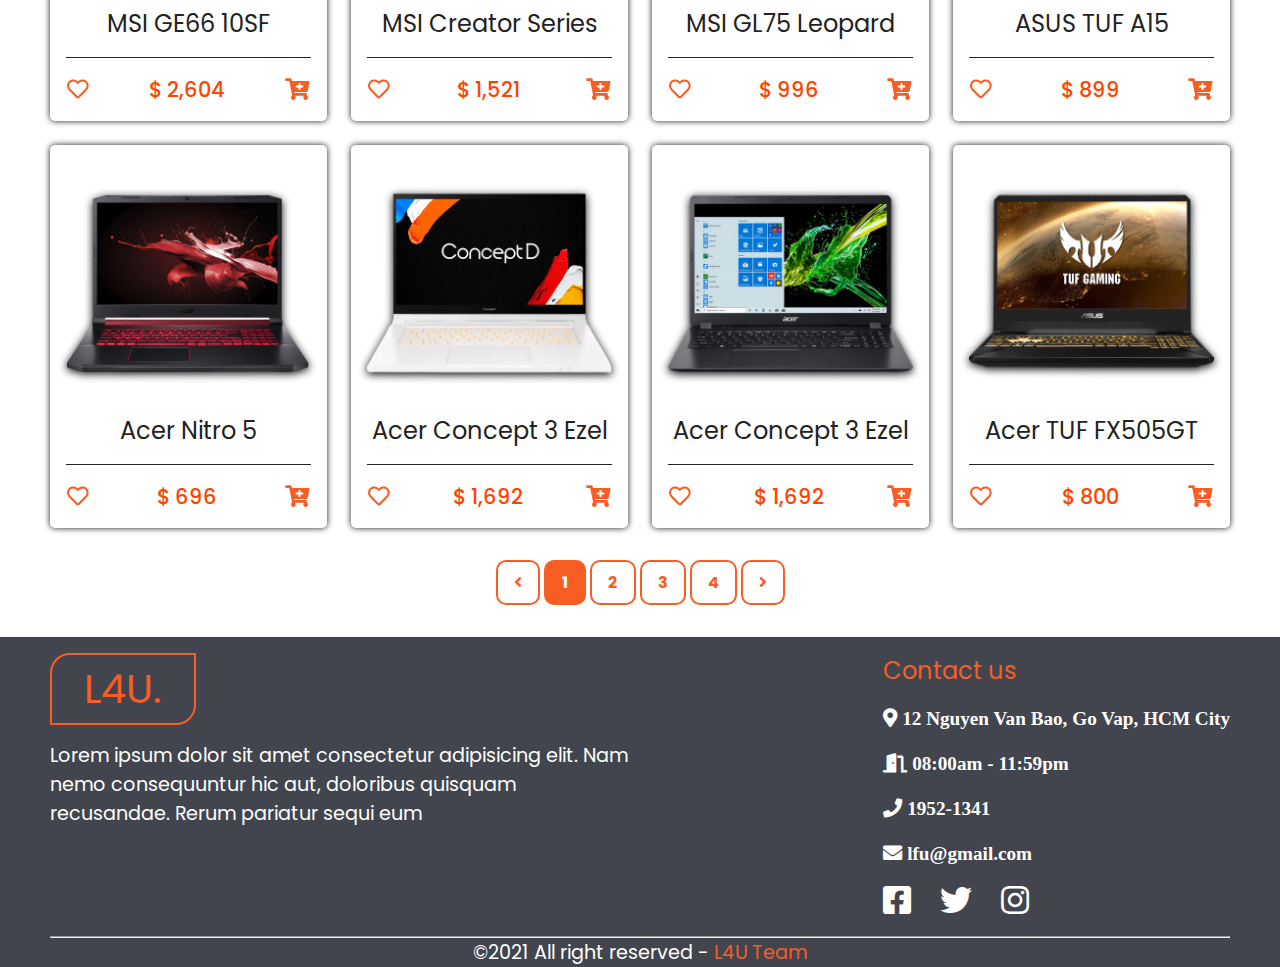
==== commit d48cc40a: "Add sticky navbar on scroll" ====
--- a/index.html
+++ b/index.html
@@ -70,7 +70,7 @@
         </div>
     </div>
 
-    <section class="products product-new">
+    <!--<section class="products product-new">
         <h1 class="intro">Latest</h1>
         <div class="wrapper latest-products">
 
@@ -91,7 +91,7 @@
             </div>
 
         </div>
-    </section>
+    </section> -->
 
     <section class="products product-featured">
         <h1 class="intro">Hot Deal</h1>
--- a/css/index.css
+++ b/css/index.css
@@ -49,10 +49,14 @@
 
 header {
   width: 100%;
-  max-width: 1366px;
-  margin: 0 auto;
   height: 80px;
-  position: relative;
+  position: fixed;
+  z-index: 99;
+}
+
+.sticky {
+  background-color: #fff;
+  box-shadow: 0 4px 4px rgba(0, 0, 0, 0.4);
 }
 
 header .logo {
@@ -97,6 +101,7 @@
 
 /* ==Product showcase== */
 .showcase-container {
+  margin-top: 80px;
   width: 100%;
   display: grid;
   grid-template-columns: repeat(2, 1fr);
@@ -404,7 +409,7 @@
     width: 100%;
     text-align: center;
     background: #fff;
-    top: 100%;
+    top: 99%;
     left: 0;
     overflow: hidden;
     position: absolute;
@@ -412,7 +417,7 @@
     transition: height .2s linear;
   }
 
-  .nav-links li{
+  .nav-links li {
     margin: 2rem 0;
   }
 
@@ -420,11 +425,12 @@
     height: 300px;
   }
 
-   header .menu-toggler {
+  header .menu-toggler {
     display: block;
     color: var(--primary-color);
     font-size: 2rem;
     cursor: pointer;
+    transition: color .5s ease-in-out;
   }
 
   header .menu-toggler.menu-close i:before {
@@ -450,7 +456,8 @@
   }
 
   .social-media {
-    background: var(--primary-color);
+    background-color: var(--primary-color);
+    transition: background-color .5s ease-in-out;
     padding: 0 .5em;
     margin-left: 1rem;
     border-radius: 8px;
@@ -525,6 +532,20 @@
 
 /* Media query for really small screen devices */
 @media (max-width: 320px) {
+
+  header {
+    height: 40px;
+  }
+
+  header .logo {
+    font-size: .75rem;
+    border-radius: 10px 0 10px 0;
+  }
+
+  header .menu-toggler {
+    font-size: 1.25rem;
+  }
+
   .pagination .page-num,
   .page-prev,
   .page-next {
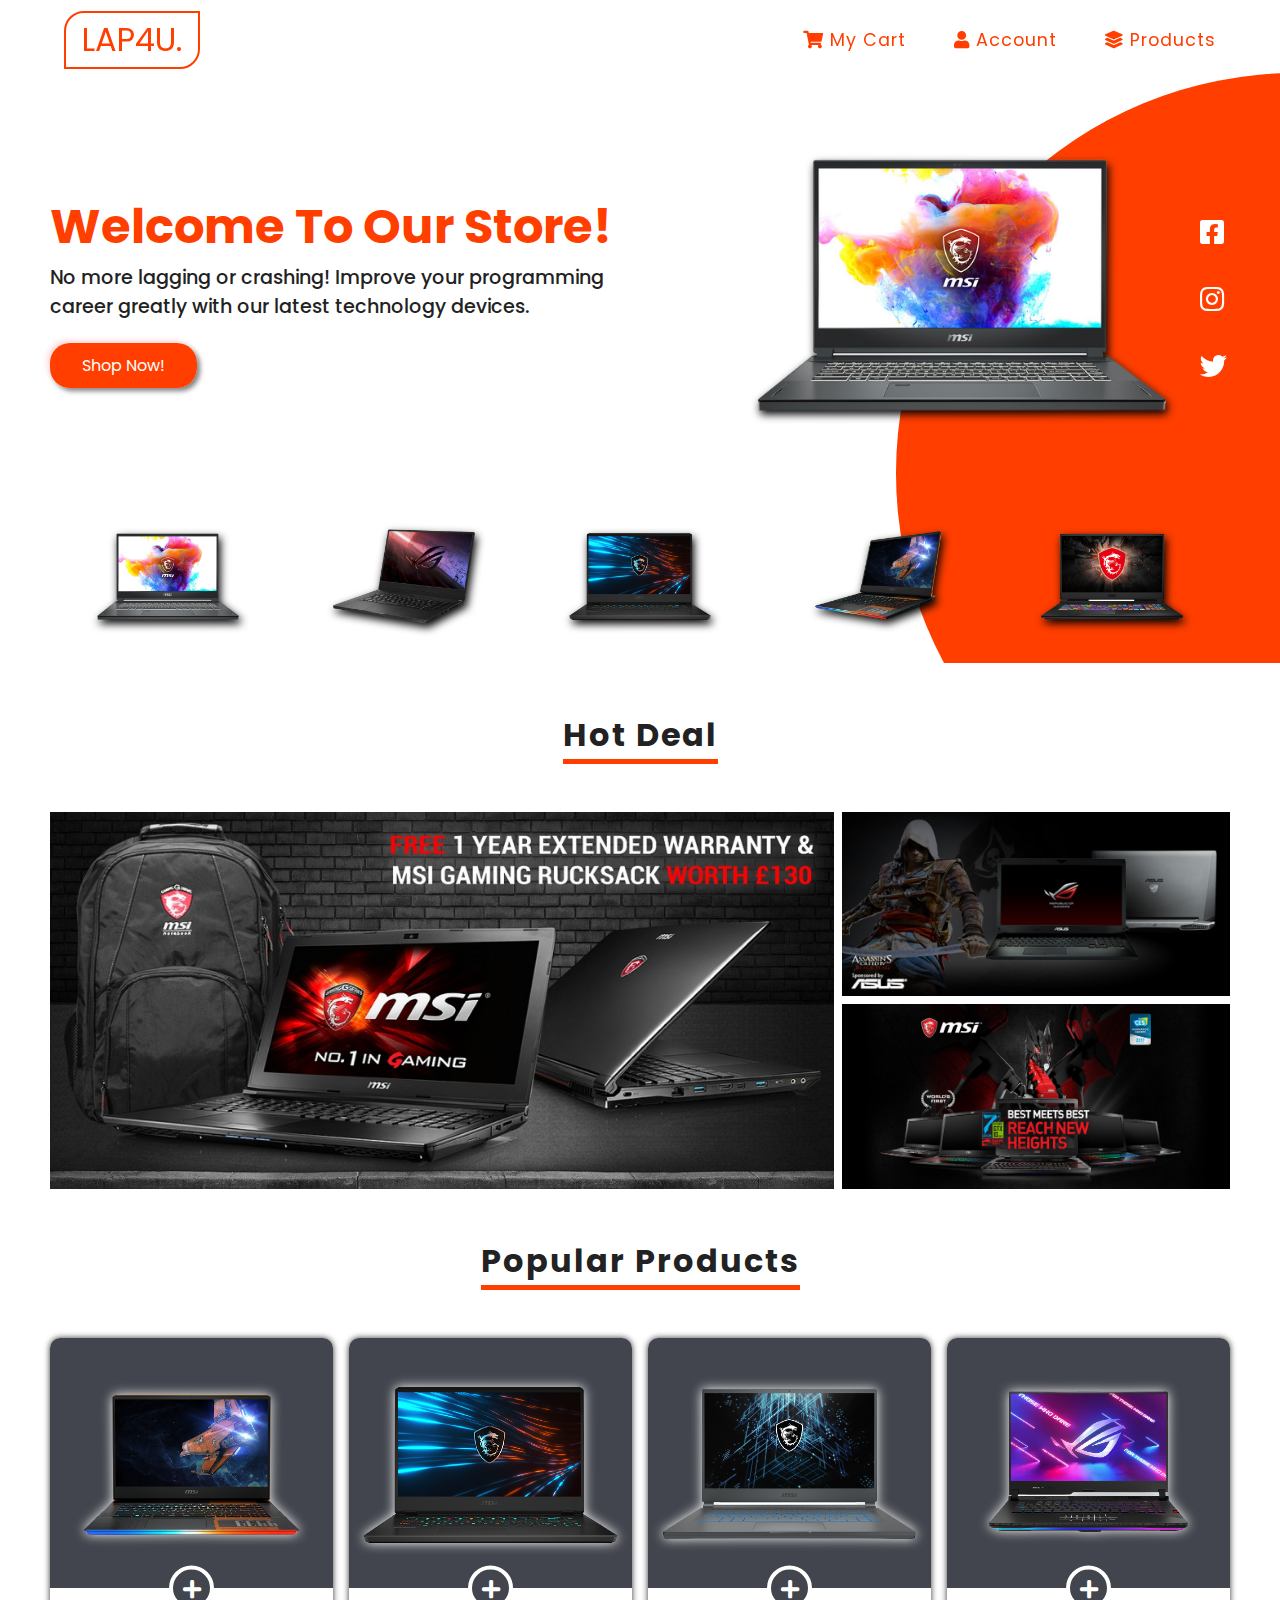
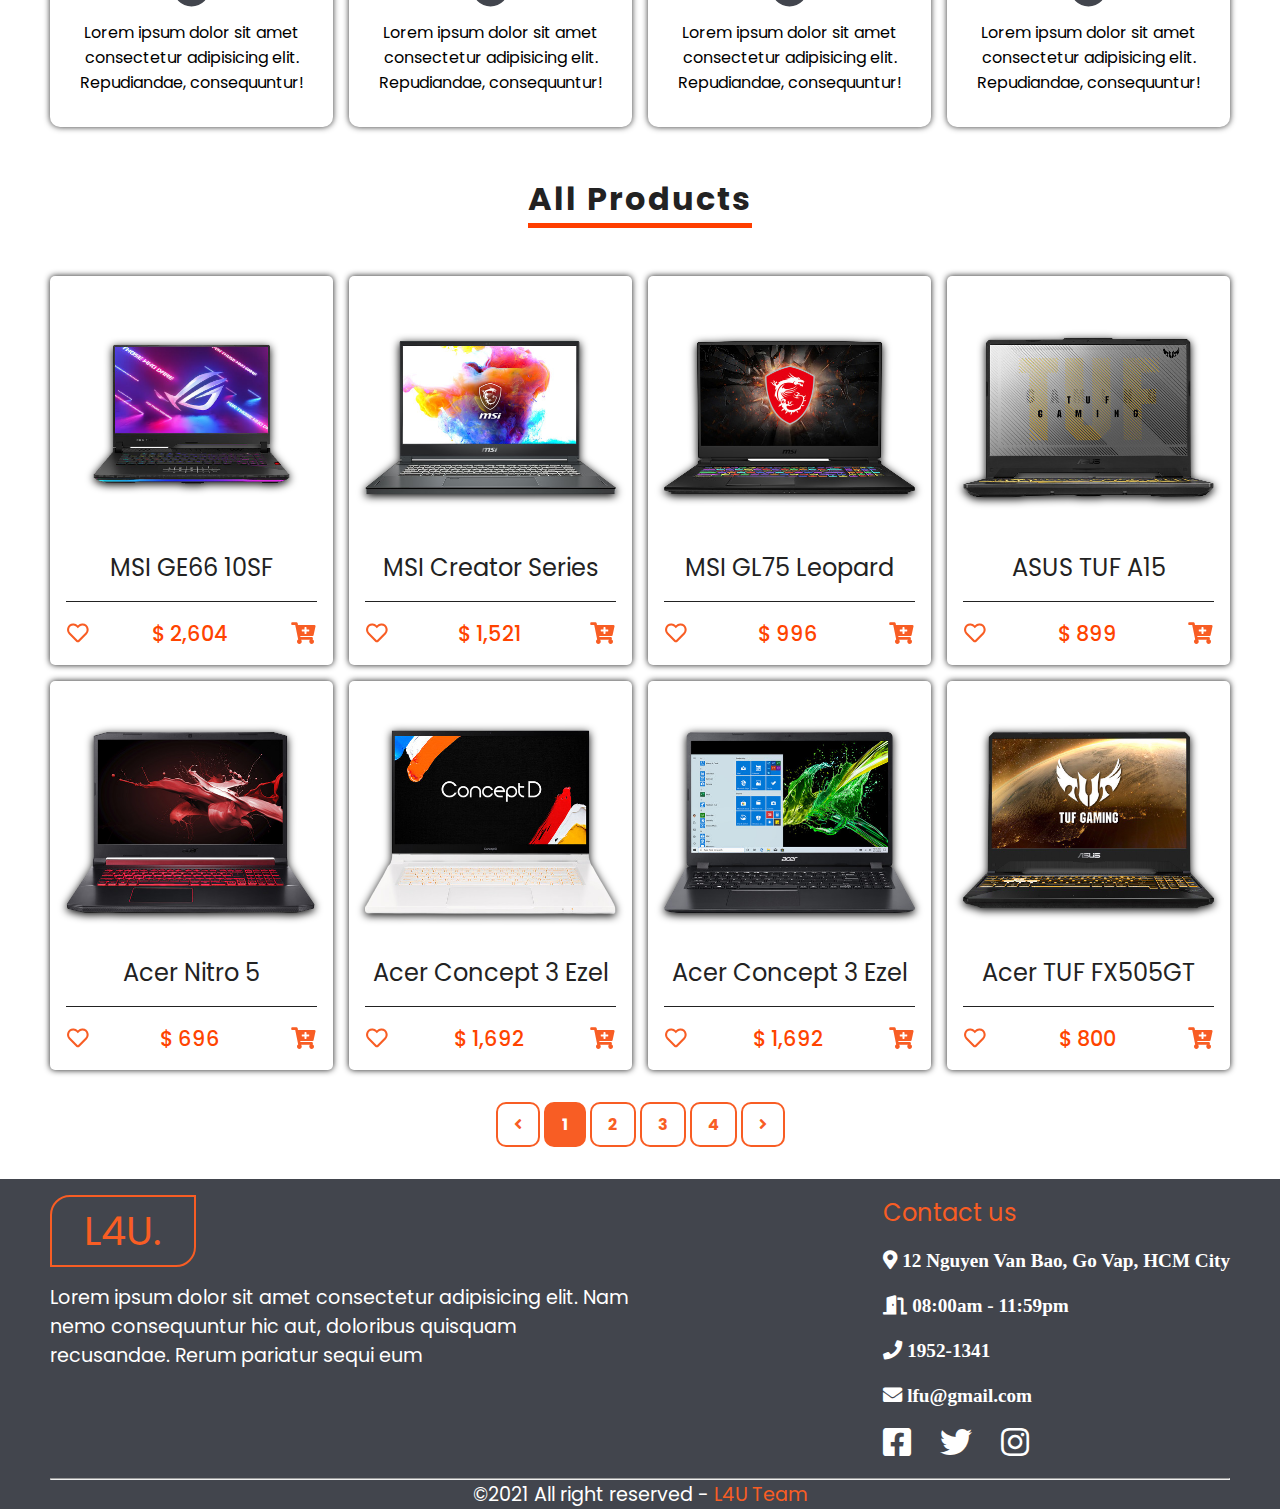
==== commit dc0b4326: "change product list layout" ====
--- a/index.html
+++ b/index.html
@@ -70,29 +70,6 @@
         </div>
     </div>
 
-    <!--<section class="products product-new">
-        <h1 class="intro">Latest</h1>
-        <div class="wrapper latest-products">
-
-            <div class="item">
-                <img src="./img/products/new/1.png" alt="">
-            </div>
-
-            <div class="item">
-                <img src="./img/products/new/2.png" alt="">
-            </div>
-
-            <div class="item">
-                <img src="./img/products/new/3.png" alt="">
-            </div>
-
-            <div class="item">
-                <img src="./img/products/new/4.png" alt="">
-            </div>
-
-        </div>
-    </section> -->
-
     <section class="products product-featured">
         <h1 class="intro">Hot Deal</h1>
         <div class="wrapper items">
@@ -107,6 +84,65 @@
 
             <div class="item-feature featured-3">
                 <img src="./img/products/featured/side-pic-b.jpg" alt="">
+            </div>
+
+        </div>
+    </section>
+
+    <section class="products product-new">
+        <h1 class="intro">Popular Products</h1>
+        <div class="wrapper latest-products">
+
+            <div class="img-card">
+                <div class="img-container">
+                    <img src="./img/products/new/1.png" alt="">
+                </div>
+                <div class="product-desc">
+                    <div class="name">Lorem ipsum dolor sit amet consectetur adipisicing elit. Repudiandae,
+                        consequuntur!</div>
+                    <div class="icon">
+                        <i class="fas fa-plus"></i>
+                    </div>
+                </div>
+            </div>
+
+            <div class="img-card">
+                <div class="img-container">
+                    <img src="./img/products/new/2.png" alt="">
+                </div>
+                <div class="product-desc">
+                    <div class="name">Lorem ipsum dolor sit amet consectetur adipisicing elit. Repudiandae,
+                        consequuntur!</div>
+                    <div class="icon">
+                        <i class="fas fa-plus"></i>
+                    </div>
+                </div>
+            </div>
+
+            <div class="img-card">
+                <div class="img-container">
+                    <img src="./img/products/new/3.png" alt="">
+                </div>
+                <div class="product-desc">
+                    <div class="name">Lorem ipsum dolor sit amet consectetur adipisicing elit. Repudiandae,
+                        consequuntur!</div>
+                    <div class="icon">
+                        <i class="fas fa-plus"></i>
+                    </div>
+                </div>
+            </div>
+
+            <div class="img-card">
+                <div class="img-container">
+                    <img src="./img/products/new/4.png" alt="">
+                </div>
+                <div class="product-desc">
+                    <div class="name">Lorem ipsum dolor sit amet consectetur adipisicing elit. Repudiandae,
+                        consequuntur!</div>
+                    <div class="icon">
+                        <i class="fas fa-plus"></i>
+                    </div>
+                </div>
             </div>
 
         </div>
--- a/css/index.css
+++ b/css/index.css
@@ -189,9 +189,68 @@
 .latest-products {
   display: grid;
   grid-template-columns: repeat(4, 1fr);
-  gap: 1.5rem;
-}
-
+  gap: 1rem;
+  justify-items: center;
+}
+
+.img-card {
+  max-width: 300px;
+  width: 100%;
+  box-shadow: 0 0 6px rgba(0, 0, 0, 0.8);
+  overflow: hidden;
+  border-radius: 10px;
+}
+
+.img-card .img-container{
+  height: 250px;
+  /* background: var(--primary-color); */
+  background: #42454d;
+}
+
+.img-container img {
+  width: 90%;
+  max-width: 300px;
+  filter: drop-shadow(0 0 6px #fff);
+  transition: transform .3s ease;
+  /* transform: scale(.9); */
+}
+
+.img-container img:hover {
+  transform: scale(1.075);
+  cursor: pointer;
+}
+
+.product-desc {
+  position: relative;
+  display: flex;
+  flex-direction: column;
+  align-items: center;
+  justify-content: center;
+}
+
+.product-desc .icon {
+  content: "";
+  width: 45px;
+  position: absolute;
+  height: 45px;
+  border-radius: 50%;
+  top: 0%;
+  transform: translateY(-50%);
+  /* background-color: var(--primary-color); */
+  background: #42454d;
+  border: 4px solid #fff;
+}
+
+.product-desc .icon i {
+  color: #fff;
+  font-size: 1.3rem;
+  line-height: 40px;
+  cursor: pointer;
+}
+
+.product-desc .name {
+  padding: 2rem .5rem;
+}
 
 /* ==Product - Hot deal== */
 .items {
@@ -253,7 +312,7 @@
 .product-list {
   display: grid;
   grid-template-columns: repeat(4, 1fr);
-  gap: 1.5rem;
+  gap: 1rem;
 }
 
 .item .product-name {
@@ -528,6 +587,11 @@
     top: 20%;
     left: -10%;
   }
+
+  .latest-products {
+    grid-template-columns: 1fr;
+    gap: 1.5rem;
+  }
 }
 
 /* Media query for really small screen devices */
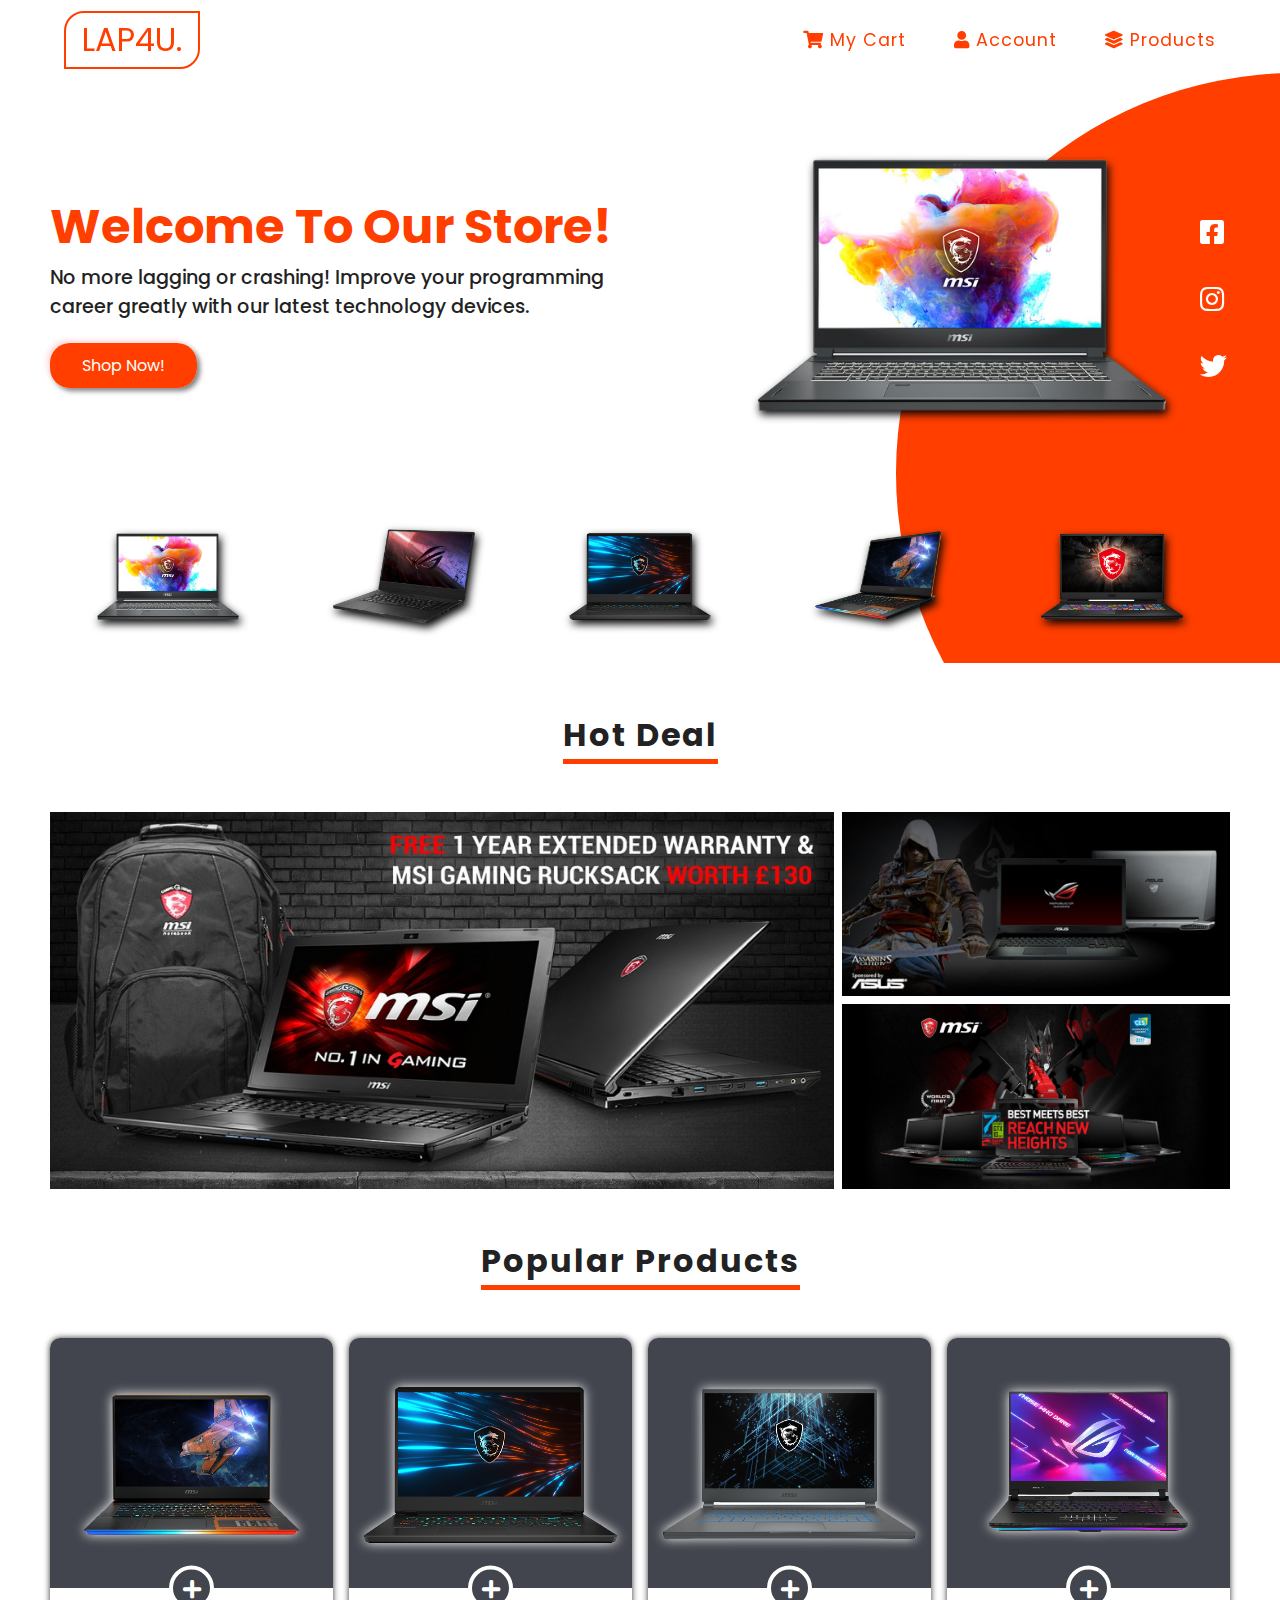
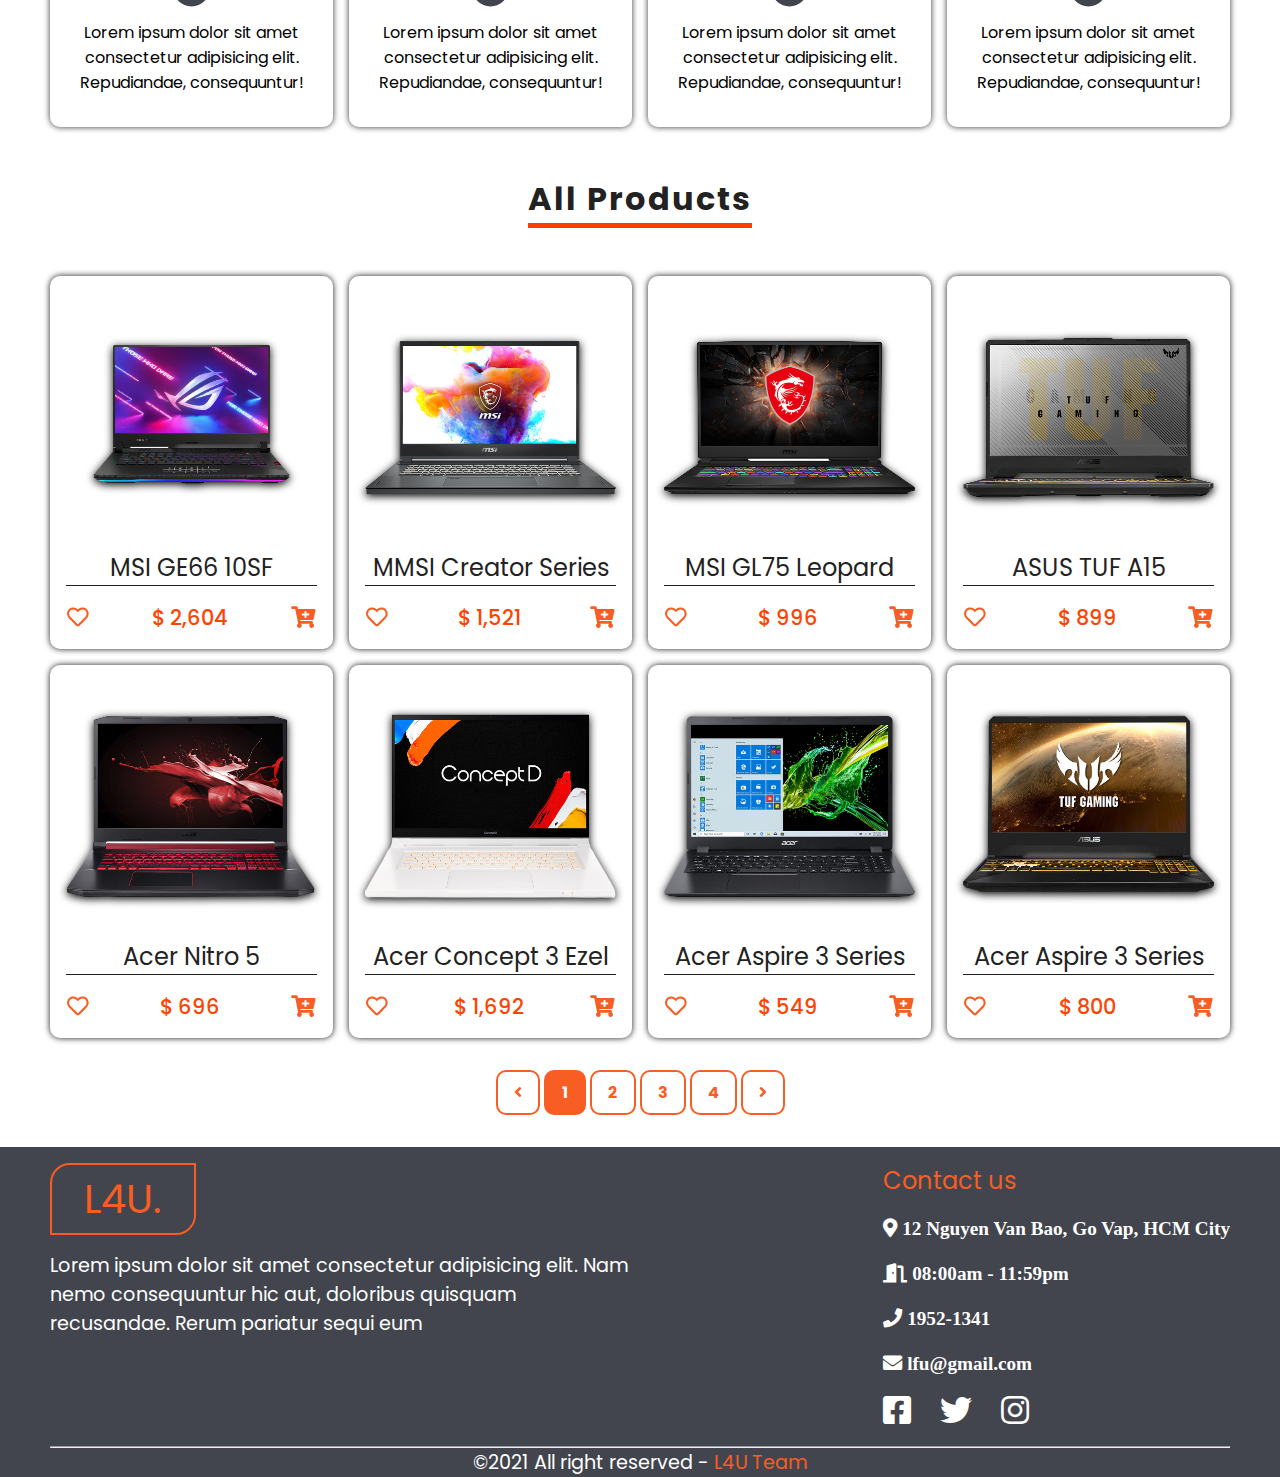
==== commit 6d56d30c: "add method to get product details from file" ====
--- a/index.html
+++ b/index.html
@@ -154,81 +154,97 @@
         <div class="wrapper product-list">
 
             <div class="item sell-item">
-                <img src="./img/products/list/1.png" alt="">
-                <p class="product-name">MSI GE66 10SF</p>
-                <div class="detail">
-                    <i class="far fa-heart to-fav-list"></i>
-                    <span class="price">$ 2,604</span>
-                    <i class="fas fa-cart-plus add-to-cart"></i>
-                </div>
-            </div>
-
-            <div class="item sell-item">
-                <img src="./img/products/list/2.png" alt="">
-                <p class="product-name">MSI Creator Series</p>
-                <div class="detail">
-                    <i class="far fa-heart to-fav-list"></i>
-                    <span class="price">$ 1,521</span>
-                    <i class="fas fa-cart-plus add-to-cart"></i>
-                </div>
-            </div>
-
-            <div class="item sell-item">
-                <img src="./img/products/list/3.png" alt="">
-                <p class="product-name">MSI GL75 Leopard</p>
-                <div class="detail">
-                    <i class="far fa-heart to-fav-list"></i>
-                    <span class="price">$ 996</span>
-                    <i class="fas fa-cart-plus add-to-cart"></i>
-                </div>
-            </div>
-
-            <div class="item sell-item">
-                <img src="./img/products/list/4.png" alt="">
-                <p class="product-name">ASUS TUF A15</p>
-                <div class="detail">
-                    <i class="far fa-heart to-fav-list"></i>
-                    <span class="price">$ 899</span>
-                    <i class="fas fa-cart-plus add-to-cart"></i>
-                </div>
-            </div>
-
-            <div class="item sell-item">
-                <img src="./img/products/list/5.png" alt="">
-                <p class="product-name">Acer Nitro 5</p>
-                <div class="detail">
-                    <i class="far fa-heart to-fav-list"></i>
-                    <span class="price">$ 696</span>
-                    <i class="fas fa-cart-plus add-to-cart"></i>
-                </div>
-            </div>
-
-            <div class="item sell-item">
-                <img src="./img/products/list/6.png" alt="">
-                <p class="product-name">Acer Concept 3 Ezel</p>
-                <div class="detail">
-                    <i class="far fa-heart to-fav-list"></i>
-                    <span class="price">$ 1,692</span>
-                    <i class="fas fa-cart-plus add-to-cart"></i>
-                </div>
-            </div>
-
-            <div class="item sell-item">
-                <img src="./img/products/list/7.png" alt="">
-                <p class="product-name">Acer Concept 3 Ezel</p>
-                <div class="detail">
-                    <i class="far fa-heart to-fav-list"></i>
-                    <span class="price">$ 1,692</span>
-                    <i class="fas fa-cart-plus add-to-cart"></i>
-                </div>
-            </div>
-
-            <div class="item sell-item">
-                <img src="./img/products/list/8.png" alt="">
-                <p class="product-name">Acer TUF FX505GT</p>
-                <div class="detail">
-                    <i class="far fa-heart to-fav-list"></i>
-                    <span class="price">$ 800</span>
+                <div class="product" id="product-1">
+                    <img class="product-img" src="" alt="">
+                    <p class="product-name"></p>
+                </div>
+                <div class="detail">
+                    <i class="far fa-heart to-fav-list"></i>
+                    <span class="price"></span>
+                    <i class="fas fa-cart-plus add-to-cart"></i>
+                </div>
+            </div>
+
+            <div class="item sell-item">
+                <div class="product" id="product-2">
+                    <img class="product-img" src="" alt="">
+                    <p class="product-name"></p>
+                </div>
+                <div class="detail">
+                    <i class="far fa-heart to-fav-list"></i>
+                    <span class="price"></span>
+                    <i class="fas fa-cart-plus add-to-cart"></i>
+                </div>
+            </div>
+
+            <div class="item sell-item">
+                <div class="product" id="product-3">
+                    <img class="product-img" src="" alt="">
+                    <p class="product-name"></p>
+                </div>
+                <div class="detail">
+                    <i class="far fa-heart to-fav-list"></i>
+                    <span class="price"></span>
+                    <i class="fas fa-cart-plus add-to-cart"></i>
+                </div>
+            </div>
+
+            <div class="item sell-item">
+                <div class="product" id="product-4">
+                    <img class="product-img" src="" alt="">
+                    <p class="product-name"></p>
+                </div>
+                <div class="detail">
+                    <i class="far fa-heart to-fav-list"></i>
+                    <span class="price"></span>
+                    <i class="fas fa-cart-plus add-to-cart"></i>
+                </div>
+            </div>
+
+            <div class="item sell-item">
+                <div class="product" id="product-5">
+                    <img class="product-img" src="" alt="">
+                    <p class="product-name"></p>
+                </div>
+                <div class="detail">
+                    <i class="far fa-heart to-fav-list"></i>
+                    <span class="price"></span>
+                    <i class="fas fa-cart-plus add-to-cart"></i>
+                </div>
+            </div>
+
+            <div class="item sell-item">
+                <div class="product" id="product-6">
+                    <img class="product-img" src="" alt="">
+                    <p class="product-name"></p>
+                </div>
+                <div class="detail">
+                    <i class="far fa-heart to-fav-list"></i>
+                    <span class="price"></span>
+                    <i class="fas fa-cart-plus add-to-cart"></i>
+                </div>
+            </div>
+
+            <div class="item sell-item">
+                <div class="product" id="product-7">
+                    <img class="product-img" src="" alt="">
+                    <p class="product-name"></p>
+                </div>
+                <div class="detail">
+                    <i class="far fa-heart to-fav-list"></i>
+                    <span class="price"></span>
+                    <i class="fas fa-cart-plus add-to-cart"></i>
+                </div>
+            </div>
+
+            <div class="item sell-item">
+                <div class="product" id="product-8">
+                    <img class="product-img" src="" alt="">
+                    <p class="product-name"></p>
+                </div>
+                <div class="detail">
+                    <i class="far fa-heart to-fav-list"></i>
+                    <span class="price"></span>
                     <i class="fas fa-cart-plus add-to-cart"></i>
                 </div>
             </div>
@@ -301,6 +317,7 @@
     </footer>
 
     <script src="./js/index.js"></script>
+    <script src="./js/getProduct-page-1.js"></script>
 </body>
 
 </html>--- a/css/index.css
+++ b/css/index.css
@@ -293,7 +293,7 @@
 
 .item {
   box-shadow: var(--shadow);
-  border-radius: 5px;
+  border-radius: 10px;
   padding: 1rem;
   overflow: hidden;
 }
@@ -319,7 +319,7 @@
   font-size: 1.5rem;
   text-align: center;
   color: var(--dark);
-  padding-bottom: 1rem;
+  /* padding-bottom: 1rem; */
   border-bottom: 1px solid var(--dark);
 }
 
